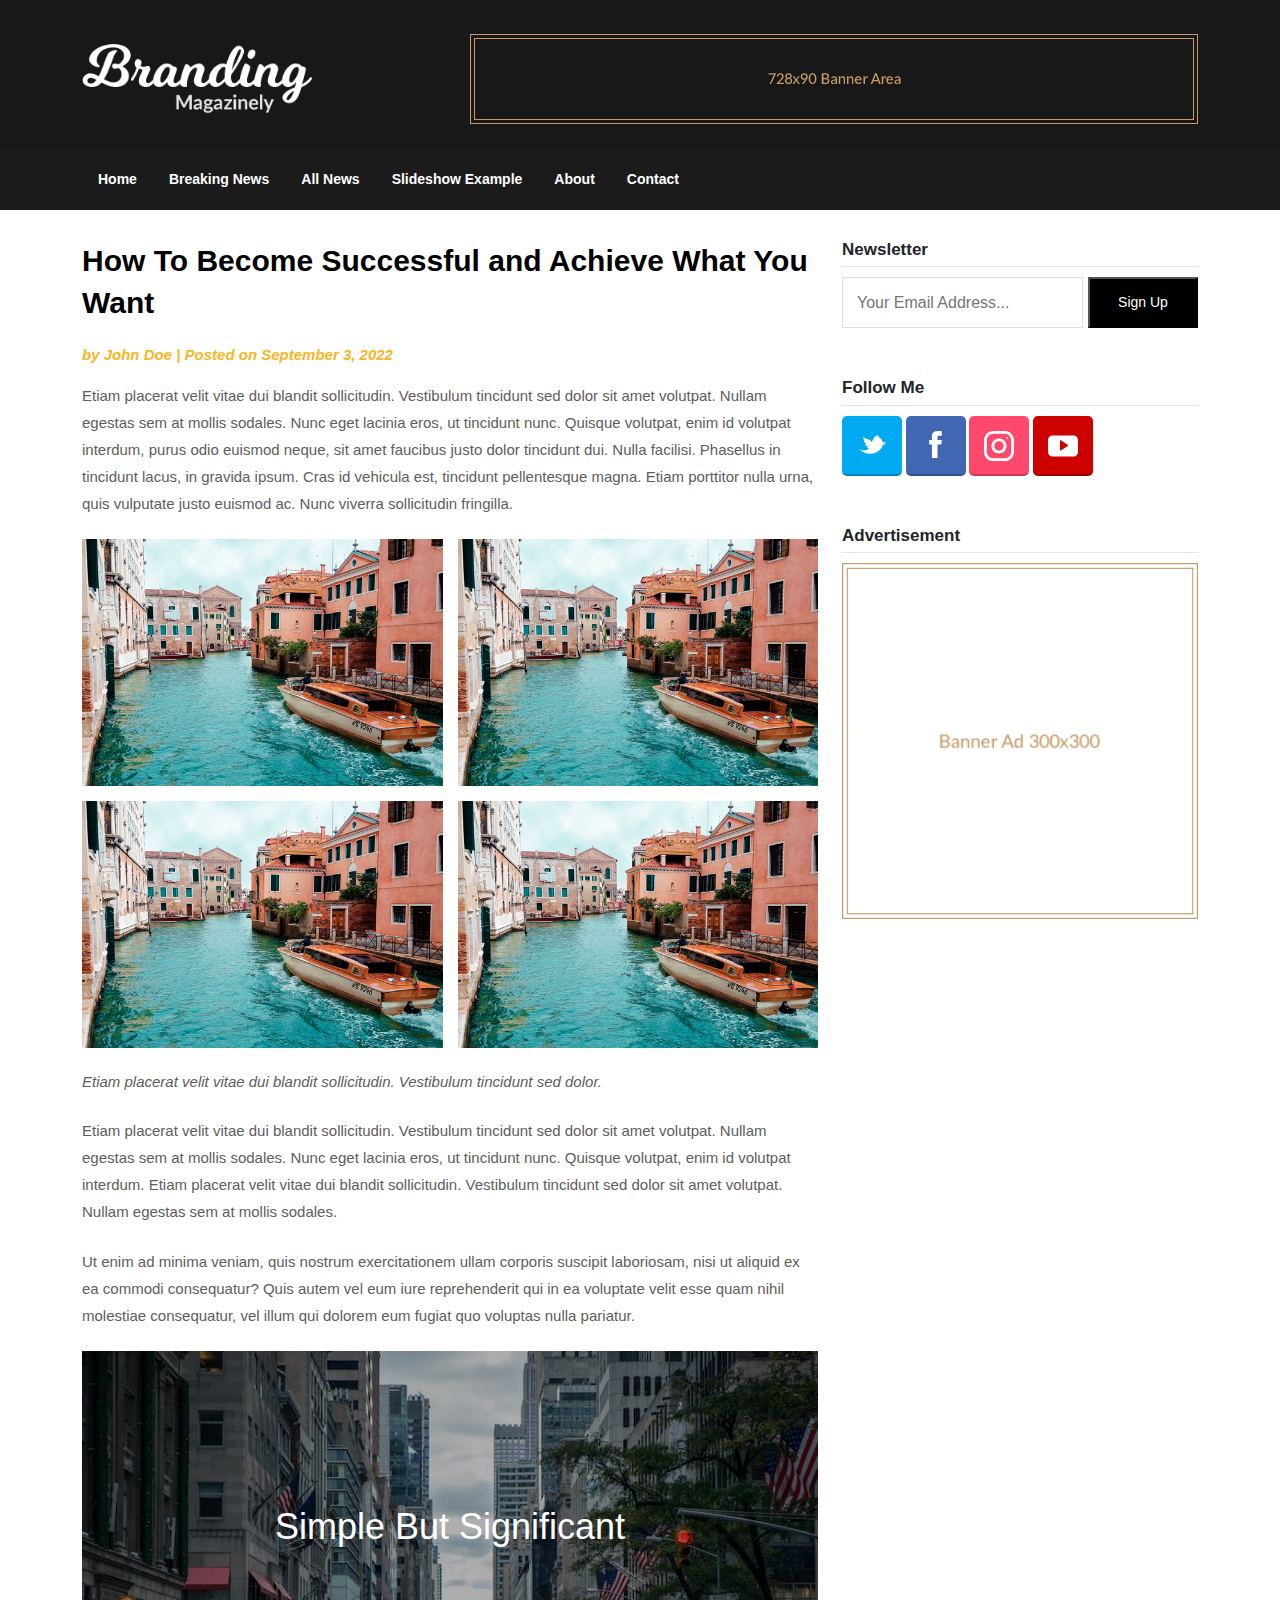
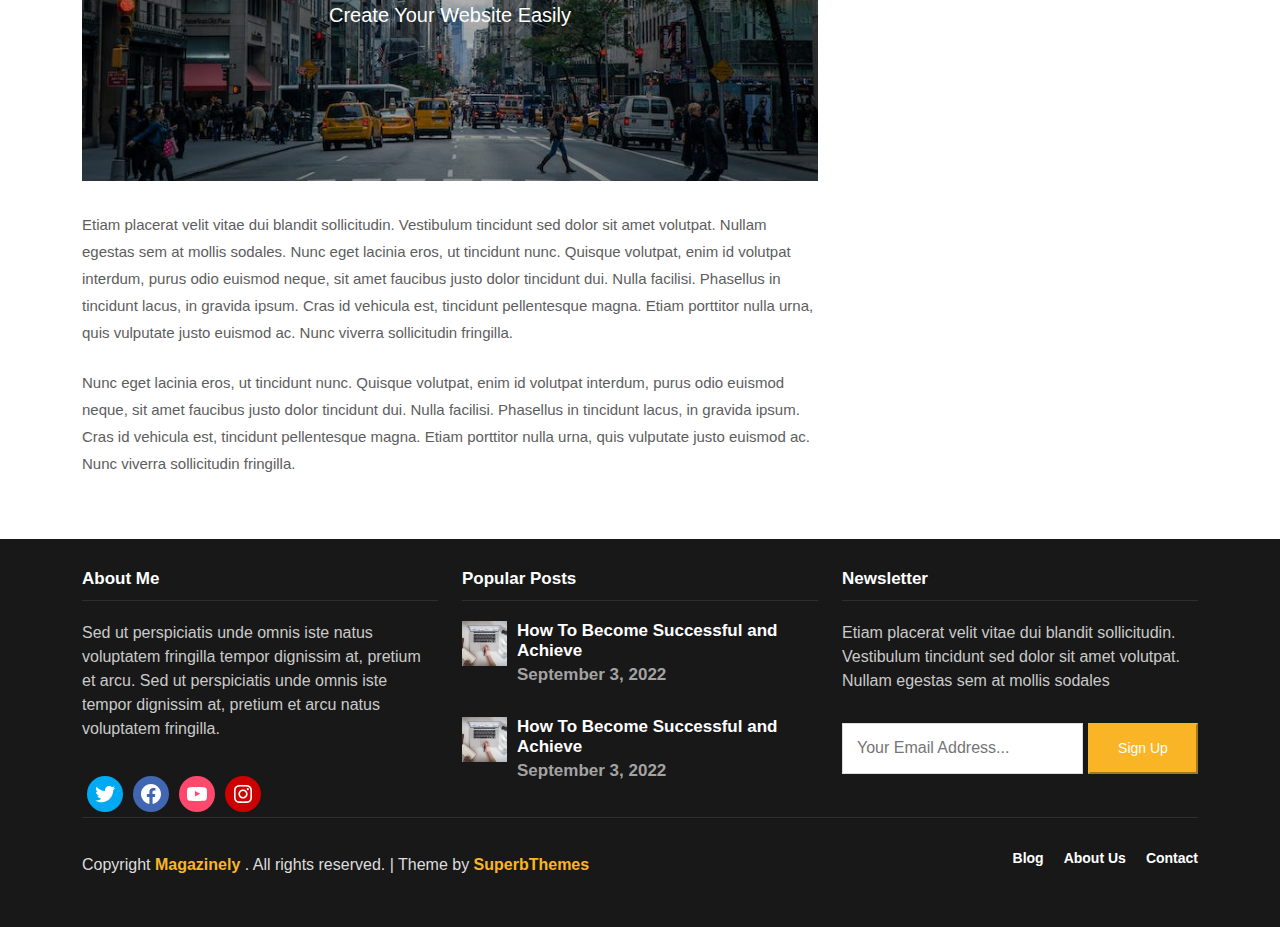
==== blog.html @ 257cc496 "start blog page" ====
<!DOCTYPE html>
<html lang="ru">

<head>
    <meta charset="UTF-8">
    <meta name="viewport" content="width=device-width, initial-scale=1.0">
    <meta name="description" content="">
    <meta name="keywords" content="">
    <!-- OG Tags -->
    <meta property="og:title" content="">
    <meta property="og:description" content="">
    <meta property="og:type" content="article">
    <meta property="og:image" content="">
    <meta property="og:site_name" content="">
    <!-- Styling -->
    <meta name="theme-color" content="">
    <link rel="icon" type="image/png" href="">
    <!-- css -->

    <!-- <link href="https://cdn.jsdelivr.net/npm/bootstrap@5.3.0-alpha2/dist/css/bootstrap.min.css" rel="stylesheet"
        integrity="sha384-aFq/bzH65dt+w6FI2ooMVUpc+21e0SRygnTpmBvdBgSdnuTN7QbdgL+OapgHtvPp" crossorigin="anonymous"> -->
    <link rel="stylesheet" href="style/bootstrap-reboot.min.css">
    <link rel="stylesheet" href="style/bootstrap-grid.min.css">
    <link rel="stylesheet" href="style/bootstrap.min.css">
    <link rel="stylesheet" href="style/style.css">

    <title></title>
</head>

<body>

    <header class="header" id="header" style="background-color: #181818;">
        <div class="container">
            <div class="row">
                <div class="col-lg-4 d-flex align-items-center">
                    <a href="/" class="logo-link">
                        <img src="img/logo.png" alt="" width="287" height="85">
                    </a>
                </div>

                <div class="col-lg-8 text-lg-end text-md-center">
                    <img class="header-banner" src="img/banner.png" alt="">
                </div>
            </div>
        </div>
        <div class="nav-wrapper" style="background-color: #1b1b1b;">
            <div class="container">
                <div class="row">
                    <div class="col-12 d-none d-lg-block">
                        <div class="nav">
                            <div class="ul d-flex">
                                <li>
                                    <a href="#">Home</a>
                                </li>
                                <li>
                                    <a href="#">Breaking News</a>
                                </li>
                                <li>
                                    <a href="#">All News</a>
                                </li>
                                <li>
                                    <a href="#">Slideshow Example</a>
                                </li>
                                <li>
                                    <a href="#">About</a>
                                </li>
                                <li>
                                    <a href="#">Contact</a>
                                </li>
                            </div>
                        </div>
                    </div>
                </div>

                <div class="row">
                    <div class="col-12 text-center d-lg-none">
                        <button class="burger">
                            <span></span>
                            <span></span>
                            <span></span>
                        </button>
                    </div>
                </div>

            </div>
        </div>
    </header>



    <main>
        <!-- content -->
        <div class="content" style="padding: 30px 0 40px 0;">
            <div class="container">
                <div class="row">
                    <div class="col-md-8">
                        <h1 class="page-title">
                            How To Become Successful and Achieve What You Want
                        </h1>
                        <div class="blog-meta">
                            by John Doe | Posted on September 3, 2022
                        </div>
                        <p class="blog-text">
                            Etiam placerat velit vitae dui blandit sollicitudin. Vestibulum tincidunt sed dolor sit amet volutpat. Nullam egestas sem at mollis sodales. Nunc eget lacinia eros, ut tincidunt nunc. Quisque volutpat, enim id volutpat interdum, purus odio euismod neque, sit amet faucibus justo dolor tincidunt dui. Nulla facilisi. Phasellus in tincidunt lacus, in gravida ipsum. Cras id vehicula est, tincidunt pellentesque magna. Etiam porttitor nulla urna, quis vulputate justo euismod ac. Nunc viverra sollicitudin fringilla.
                        </p>
                        <div class="blog-inner">
                            <img src="img/blog.png" alt="">
                            <img src="img/blog.png" alt="">
                            <img src="img/blog.png" alt="">
                            <img src="img/blog.png" alt="">
                        </div>
                        <p class="blog-text italic">
                            Etiam placerat velit vitae dui blandit sollicitudin. Vestibulum tincidunt sed dolor.
                        </p>
                        <p class="blog-text">
                            Etiam placerat velit vitae dui blandit sollicitudin. Vestibulum tincidunt sed dolor sit amet volutpat. Nullam egestas sem at mollis sodales. Nunc eget lacinia eros, ut tincidunt nunc. Quisque volutpat, enim id volutpat interdum. Etiam placerat velit vitae dui blandit sollicitudin. Vestibulum tincidunt sed dolor sit amet volutpat. Nullam egestas sem at mollis sodales.
                        </p>
                        <p class="blog-text">
                            Ut enim ad minima veniam, quis nostrum exercitationem ullam corporis suscipit laboriosam, nisi ut aliquid ex ea commodi consequatur? Quis autem vel eum iure reprehenderit qui in ea voluptate velit esse quam nihil molestiae consequatur, vel illum qui dolorem eum fugiat quo voluptas nulla pariatur.
                        </p>
                        <div class="blog-item" style="background: url(img/blog1.jpg)no-repeat center / cover;">
                            <h2 class="blog-item__title">Simple But Significant</h2>
                            <p class="blog-item__desc">
                                Create Your Website Easily
                            </p>
                        </div>
                        <p class="blog-text">
                            Etiam placerat velit vitae dui blandit sollicitudin. Vestibulum tincidunt sed dolor sit amet volutpat. Nullam egestas sem at mollis sodales. Nunc eget lacinia eros, ut tincidunt nunc. Quisque volutpat, enim id volutpat interdum, purus odio euismod neque, sit amet faucibus justo dolor tincidunt dui. Nulla facilisi. Phasellus in tincidunt lacus, in gravida ipsum. Cras id vehicula est, tincidunt pellentesque magna. Etiam porttitor nulla urna, quis vulputate justo euismod ac. Nunc viverra sollicitudin fringilla.
                        </p>
                        <p class="blog-text">
                            Nunc eget lacinia eros, ut tincidunt nunc. Quisque volutpat, enim id volutpat interdum, purus odio euismod neque, sit amet faucibus justo dolor tincidunt dui. Nulla facilisi. Phasellus in tincidunt lacus, in gravida ipsum. Cras id vehicula est, tincidunt pellentesque magna. Etiam porttitor nulla urna, quis vulputate justo euismod ac. Nunc viverra sollicitudin fringilla.
                        </p>
                    </div>
                    <div class="col-md-4">
                        <div class="content-right">
                            <div class="sign">
                                <h3 class="sign-title">
                                    Newsletter
                                </h3>
                                <div class="newsletter-example">
                                    <input placeholder="Your Email Address..." type="email">
                                    <button>Sign Up</button>
                                </div>
                            </div>


                            <div class="social">
                                <h3 class="sign-title">
                                    Follow Me
                                </h3>
                                <ul class="social-list">
                                    <li class="social-item">
                                        <a class="social-icon icon twitter" href="#">
                                            <svg fill="white" width="27" height="27"
                                                enable-background="new 0 0 430.117 430.117" version="1.1"
                                                viewBox="0 0 430.117 430.117" xml:space="preserve"
                                                xmlns="http://www.w3.org/2000/svg">
                                                <path
                                                    d="m381.38 198.64c24.157-1.993 40.543-12.975 46.849-27.876-8.714 5.353-35.764 11.189-50.703 5.631-0.732-3.51-1.55-6.844-2.353-9.854-11.383-41.798-50.357-75.472-91.194-71.404 3.304-1.334 6.655-2.576 9.996-3.691 4.495-1.61 30.868-5.901 26.715-15.21-3.5-8.188-35.722 6.188-41.789 8.067 8.009-3.012 21.254-8.193 22.673-17.396-12.27 1.683-24.315 7.484-33.622 15.919 3.36-3.617 5.909-8.025 6.45-12.769-32.726 20.907-51.843 63.057-67.314 103.94-12.148-11.773-22.915-21.044-32.574-26.192-27.097-14.531-59.496-29.692-110.36-48.572-1.561 16.827 8.322 39.201 36.8 54.08-6.17-0.826-17.453 1.017-26.477 3.178 3.675 19.277 15.677 35.159 48.169 42.839-14.849 0.98-22.523 4.359-29.478 11.642 6.763 13.407 23.266 29.186 52.953 25.947-33.006 14.226-13.458 40.571 13.399 36.642-45.816 47.323-118.05 43.845-159.53 4.264 108.3 147.57 343.72 87.274 378.8-54.866 26.285 0.224 41.737-9.105 51.318-19.39-15.144 2.57-37.094-0.086-48.733-4.933z">
                                                </path>
                                            </svg>
                                        </a>
                                    </li>
                                    <li class="social-item">
                                        <a class="social-icon icon facebook" href="#">
                                            <svg fill="white" width="27" height="27"
                                                enable-background="new 0 0 430.113 430.114" version="1.1"
                                                viewBox="0 0 430.113 430.114" xml:space="preserve"
                                                xmlns="http://www.w3.org/2000/svg">
                                                <path
                                                    d="m158.08 83.3v59.218h-43.385v72.412h43.385v215.18h89.122v-215.18h59.805s5.601-34.721 8.316-72.685h-67.784s0-42.127 0-49.511c0-7.4 9.717-17.354 19.321-17.354h48.557v-75.385h-66.021c-93.519-5e-3 -91.316 72.479-91.316 83.299z">
                                                </path>
                                            </svg>
                                        </a>
                                    </li>
                                    <li class="social-item">
                                        <a class="social-icon icon insta" href="#">
                                            <svg fill="white" enable-background="new 0 0 512 512" version="1.1"
                                                viewBox="0 0 512 512" xml:space="preserve"
                                                xmlns="http://www.w3.org/2000/svg">
                                                <path
                                                    d="M352,0H160C71.648,0,0,71.648,0,160v192c0,88.352,71.648,160,160,160h192c88.352,0,160-71.648,160-160V160    C512,71.648,440.352,0,352,0z M464,352c0,61.76-50.24,112-112,112H160c-61.76,0-112-50.24-112-112V160C48,98.24,98.24,48,160,48    h192c61.76,0,112,50.24,112,112V352z">
                                                </path>
                                                <path
                                                    d="m256 128c-70.688 0-128 57.312-128 128s57.312 128 128 128 128-57.312 128-128-57.312-128-128-128zm0 208c-44.096 0-80-35.904-80-80 0-44.128 35.904-80 80-80s80 35.872 80 80c0 44.096-35.904 80-80 80z">
                                                </path>
                                                <circle cx="393.6" cy="118.4" r="17.056"></circle>
                                            </svg>
                                        </a>
                                    </li>
                                    <li class="social-item">
                                        <a class="social-icon icon youtube" href="#">
                                            <svg fill="white" enable-background="new 0 0 90 90" version="1.1"
                                                viewBox="0 0 90 90" xml:space="preserve"
                                                xmlns="http://www.w3.org/2000/svg">
                                                <path
                                                    d="M90,26.958C90,19.525,83.979,13.5,76.55,13.5h-63.1C6.021,13.5,0,19.525,0,26.958v36.084   C0,70.475,6.021,76.5,13.45,76.5h63.1C83.979,76.5,90,70.475,90,63.042V26.958z M36,60.225V26.33l25.702,16.947L36,60.225z">
                                                </path>
                                            </svg>
                                        </a>
                                    </li>
                                </ul>
                            </div>

                            <div class="content-banner">
                                <h3 class="sign-title">
                                    Advertisement
                                </h3>
                                <div class="newsletter-example">
                                    <img src="img/banner 300.png" alt="">
                                </div>
                            </div>


                        </div>
                    </div>
                </div>
            </div>
        </div>

        <!-- stop content -->
    </main>





    <!-- footer -->

    <footer class="footer">
        <div class="container">
            <div class="row">
                <div class="col-md-4">
                    <div class="footer-column">
                        <h3 class="footer-title">
                            About Me
                        </h3>
                        <div class="footer-text">
                            Sed ut perspiciatis unde omnis iste natus voluptatem fringilla tempor dignissim at, pretium
                            et arcu. Sed ut perspiciatis unde omnis iste tempor dignissim at, pretium et arcu natus
                            voluptatem fringilla.
                        </div>
                        <div class="footer-social">
                            <a href="#" class="footer-social__item icon twitter">
                                <svg fill="#fff" width="24" height="24" viewBox="0 0 24 24" version="1.1"
                                    xmlns="http://www.w3.org/2000/svg" aria-hidden="true" focusable="false">
                                    <path
                                        d="M22.23,5.924c-0.736,0.326-1.527,0.547-2.357,0.646c0.847-0.508,1.498-1.312,1.804-2.27 c-0.793,0.47-1.671,0.812-2.606,0.996C18.324,4.498,17.257,4,16.077,4c-2.266,0-4.103,1.837-4.103,4.103 c0,0.322,0.036,0.635,0.106,0.935C8.67,8.867,5.647,7.234,3.623,4.751C3.27,5.357,3.067,6.062,3.067,6.814 c0,1.424,0.724,2.679,1.825,3.415c-0.673-0.021-1.305-0.206-1.859-0.513c0,0.017,0,0.034,0,0.052c0,1.988,1.414,3.647,3.292,4.023 c-0.344,0.094-0.707,0.144-1.081,0.144c-0.264,0-0.521-0.026-0.772-0.074c0.522,1.63,2.038,2.816,3.833,2.85 c-1.404,1.1-3.174,1.756-5.096,1.756c-0.331,0-0.658-0.019-0.979-0.057c1.816,1.164,3.973,1.843,6.29,1.843 c7.547,0,11.675-6.252,11.675-11.675c0-0.178-0.004-0.355-0.012-0.531C20.985,7.47,21.68,6.747,22.23,5.924z">
                                    </path>
                                </svg>
                            </a>
                            <a href="#" class="footer-social__item icon facebook">
                                <svg fill="#fff" width="24" height="24" viewBox="0 0 24 24" version="1.1"
                                    xmlns="http://www.w3.org/2000/svg" aria-hidden="true" focusable="false">
                                    <path
                                        d="M12 2C6.5 2 2 6.5 2 12c0 5 3.7 9.1 8.4 9.9v-7H7.9V12h2.5V9.8c0-2.5 1.5-3.9 3.8-3.9 1.1 0 2.2.2 2.2.2v2.5h-1.3c-1.2 0-1.6.8-1.6 1.6V12h2.8l-.4 2.9h-2.3v7C18.3 21.1 22 17 22 12c0-5.5-4.5-10-10-10z">
                                    </path>
                                </svg>
                            </a>
                            <a href="#" class="footer-social__item icon insta">
                                <svg fill="#fff" width="24" height="24" viewBox="0 0 24 24" version="1.1"
                                    xmlns="http://www.w3.org/2000/svg" aria-hidden="true" focusable="false">
                                    <path
                                        d="M21.8,8.001c0,0-0.195-1.378-0.795-1.985c-0.76-0.797-1.613-0.801-2.004-0.847c-2.799-0.202-6.997-0.202-6.997-0.202 h-0.009c0,0-4.198,0-6.997,0.202C4.608,5.216,3.756,5.22,2.995,6.016C2.395,6.623,2.2,8.001,2.2,8.001S2,9.62,2,11.238v1.517 c0,1.618,0.2,3.237,0.2,3.237s0.195,1.378,0.795,1.985c0.761,0.797,1.76,0.771,2.205,0.855c1.6,0.153,6.8,0.201,6.8,0.201 s4.203-0.006,7.001-0.209c0.391-0.047,1.243-0.051,2.004-0.847c0.6-0.607,0.795-1.985,0.795-1.985s0.2-1.618,0.2-3.237v-1.517 C22,9.62,21.8,8.001,21.8,8.001z M9.935,14.594l-0.001-5.62l5.404,2.82L9.935,14.594z">
                                    </path>
                                </svg>
                            </a>
                            <a href="#" class="footer-social__item icon youtube">
                                <svg fill="#fff" width="24" height="24" viewBox="0 0 24 24" version="1.1"
                                    xmlns="http://www.w3.org/2000/svg" aria-hidden="true" focusable="false">
                                    <path
                                        d="M12,4.622c2.403,0,2.688,0.009,3.637,0.052c0.877,0.04,1.354,0.187,1.671,0.31c0.42,0.163,0.72,0.358,1.035,0.673 c0.315,0.315,0.51,0.615,0.673,1.035c0.123,0.317,0.27,0.794,0.31,1.671c0.043,0.949,0.052,1.234,0.052,3.637 s-0.009,2.688-0.052,3.637c-0.04,0.877-0.187,1.354-0.31,1.671c-0.163,0.42-0.358,0.72-0.673,1.035 c-0.315,0.315-0.615,0.51-1.035,0.673c-0.317,0.123-0.794,0.27-1.671,0.31c-0.949,0.043-1.233,0.052-3.637,0.052 s-2.688-0.009-3.637-0.052c-0.877-0.04-1.354-0.187-1.671-0.31c-0.42-0.163-0.72-0.358-1.035-0.673 c-0.315-0.315-0.51-0.615-0.673-1.035c-0.123-0.317-0.27-0.794-0.31-1.671C4.631,14.688,4.622,14.403,4.622,12 s0.009-2.688,0.052-3.637c0.04-0.877,0.187-1.354,0.31-1.671c0.163-0.42,0.358-0.72,0.673-1.035 c0.315-0.315,0.615-0.51,1.035-0.673c0.317-0.123,0.794-0.27,1.671-0.31C9.312,4.631,9.597,4.622,12,4.622 M12,3 C9.556,3,9.249,3.01,8.289,3.054C7.331,3.098,6.677,3.25,6.105,3.472C5.513,3.702,5.011,4.01,4.511,4.511 c-0.5,0.5-0.808,1.002-1.038,1.594C3.25,6.677,3.098,7.331,3.054,8.289C3.01,9.249,3,9.556,3,12c0,2.444,0.01,2.751,0.054,3.711 c0.044,0.958,0.196,1.612,0.418,2.185c0.23,0.592,0.538,1.094,1.038,1.594c0.5,0.5,1.002,0.808,1.594,1.038 c0.572,0.222,1.227,0.375,2.185,0.418C9.249,20.99,9.556,21,12,21s2.751-0.01,3.711-0.054c0.958-0.044,1.612-0.196,2.185-0.418 c0.592-0.23,1.094-0.538,1.594-1.038c0.5-0.5,0.808-1.002,1.038-1.594c0.222-0.572,0.375-1.227,0.418-2.185 C20.99,14.751,21,14.444,21,12s-0.01-2.751-0.054-3.711c-0.044-0.958-0.196-1.612-0.418-2.185c-0.23-0.592-0.538-1.094-1.038-1.594 c-0.5-0.5-1.002-0.808-1.594-1.038c-0.572-0.222-1.227-0.375-2.185-0.418C14.751,3.01,14.444,3,12,3L12,3z M12,7.378 c-2.552,0-4.622,2.069-4.622,4.622S9.448,16.622,12,16.622s4.622-2.069,4.622-4.622S14.552,7.378,12,7.378z M12,15 c-1.657,0-3-1.343-3-3s1.343-3,3-3s3,1.343,3,3S13.657,15,12,15z M16.804,6.116c-0.596,0-1.08,0.484-1.08,1.08 s0.484,1.08,1.08,1.08c0.596,0,1.08-0.484,1.08-1.08S17.401,6.116,16.804,6.116z">
                                    </path>
                                </svg>
                            </a>
                        </div>
                    </div>
                </div>
                <div class="col-md-4">
                    <div class="footer-column">
                        <div class="footer-column">
                            <h3 class="footer-title">
                                Popular Posts
                            </h3>
                            <ul class="footer-posts">
                                <li class="pbpost">
                                    <a class="pbpost__img" href="#">
                                        <img src="img/featured-image-3-4-150x150.png" alt="">
                                    </a>
                                    <div class="pbpost-info">
                                        <a href="#">
                                            <h4 class="pbpost__title">
                                                How To Become Successful and Achieve
                                            </h4>
                                        </a>
                                        <div class="pbpost__meta">
                                            September 3, 2022
                                        </div>
                                    </div>
                                </li>
                                <li class="pbpost">
                                    <a class="pbpost__img" href="#">
                                        <img src="img/featured-image-3-4-150x150.png" alt="">
                                    </a>
                                    <div class="pbpost-info">
                                        <a href="#">
                                            <h4 class="pbpost__title">
                                                How To Become Successful and Achieve
                                            </h4>
                                        </a>
                                        <div class="pbpost__meta">
                                            September 3, 2022
                                        </div>
                                    </div>
                                </li>
                            </ul>
                        </div>
                    </div>
                </div>
                <div class="col-md-4">
                    <div class="footer-column">
                        <div class="footer-column">
                            <div class="footer-column">
                                <h3 class="footer-title">
                                    Newsletter
                                </h3>
                                <div class="footer-text">
                                    Etiam placerat velit vitae dui blandit sollicitudin. Vestibulum tincidunt sed dolor
                                    sit amet volutpat. Nullam egestas sem at mollis sodales
                                </div>
                                <div class="newsletter-example">
                                    <input placeholder="Your Email Address..." type="email">
                                    <button>Sign Up</button>
                                </div>
                            </div>
                        </div>
                    </div>
                </div>
            </div>
            <div class="row">
                <div class="col-12">
                    <div class="footer-bottom">
                        <div class="footer-copyrght">
                            Copyright <a class="footer-bottom-link" href="#">Magazinely</a> . All rights reserved. |
                            Theme by <a class="footer-bottom-link" href="#">SuperbThemes</a>
                        </div>
                        <ul class="footer-menu">
                            <li>
                                <a href="#">
                                    Blog
                                </a>
                            </li>
                            <li>
                                <a href="#">
                                    About Us
                                </a>
                            </li>
                            <li>
                                <a href="#">
                                    Contact
                                </a>
                            </li>
                        </ul>
                    </div>
                </div>
            </div>
        </div>
    </footer>

    <!-- stop footer -->


    <!-- <script src="https://cdn.jsdelivr.net/npm/bootstrap@5.3.0-alpha2/dist/js/bootstrap.bundle.min.js"
        integrity="sha384-qKXV1j0HvMUeCBQ+QVp7JcfGl760yU08IQ+GpUo5hlbpg51QRiuqHAJz8+BrxE/N"
        crossorigin="anonymous"></script> -->

</body>

</html>
---- style/style.css ----
html {
    box-sizing: border-box;
    height: 100%;
}

*,
*::after,
*::before {
    box-sizing: inherit;
}

/* .row {
    width: 100%;
}

.row > div {
    padding: 0;
} */

body {
    font-family: 'Open Sans',helvetica,'helvetica neue',arial,sans-serif;
    margin: 0;
    padding: 0;
    height: 100%;
    /* background: #eee; */
}

p {
    margin: 0;
}

ul, li {
    list-style: none;
    margin: 0;
    padding: 0;
}

a {
    text-decoration: none;
    color: inherit;
}

h1, h2, h3, h4, h5, h6 {
    margin: 0;
}

h2 {}

input,
textarea {
    font-family: inherit;
}

.container {
    /* max-width: 1200px;
    padding: 0 40px;
    margin: 0 auto; */
}

@media (max-width: 564px) {
    .container {
        padding: 0 10px;
    } 
}


.header {
    padding: 10px 0 0 0;
}

.nav {}

.nav li a {
    display: block;
    text-decoration: none;
    font-size: 14px;
    line-height: 38px;
    font-weight: 600;
    color: #fff;
    display: block;
    padding: 12px 16px;
}

.burger {
    padding: 12px 0 13px;
}

.burger {
    width: 33px;
    height: 30px;
    padding: 0;
    border: 0;
    background: rgba(0,0,0,0);
    margin: 3px auto;
    display: flex;
    flex-direction: column;
    justify-content: center;
    gap: 3px;
}

.burger span {
    width: 100%;
    height: 7px;
    background-color: #fff;
    border-radius: 3px;
    box-shadow: 0 0 7px 3px rgba(255, 255, 255, .07);
}

.logo-link {
    display: inline-block;
    max-width: 230px;
    padding: 14px 0 15px;
}

.header-banner {
    max-width: 728px;
    margin: 1.5em 0 1.5em 0;
}

img {
    width: 100%;
    object-fit: contain;
}

/* offer block ================================ */

.offer {
    padding: 30px 0;
}

.offer-box__meta {
    background-color: rgba(0,0,0,.7);
    padding: 3px 10px;
    margin-bottom: 5px;
    font-size: 10px;
    text-transform: uppercase;
    color: #fff;
    display: inline-block;
}

.offer-box__title {
    color: #fff;
    margin: 0;
    font-size: 30px;
}

.offer-box.left-block {
    height: 470px;
    /* height: 100%; */
    /* margin-right: 4%; */
}

.offer-right{
    display: grid;
    grid-template-columns: 1fr 1fr;
    grid-template-rows: auto;
    gap: 2%;
}

.offer-right .offer-box:first-child {
    grid-column: span 2;
}

.offer-right .offer-box:nth-child(2) .offer-box__title,
.offer-right .offer-box:nth-child(3) .offer-box__title {
    font-size: 16px;
}

.offer-right .offer-box {
    height: 250px;
}

/* .offer-right__bottom {
    margin-top: 2%;
} */

.offer-right .offer-box.offer_small-box {
    height: 210px;
}

.offer-right .offer-right__bottom  .offer-box:nth-child(1) {
    margin-right: 2%;
}

.offer-box {
    align-items: flex-end;
    display: flex;

}

/* .offer-right__bottom .offer-box__title {
    font-size: 16px;
} */

/* end offer block ================================ */


/* content =========================================== */

.content {
    padding: 0 0 40px 0;
}

.page-title  {
    color: #000;
    margin-bottom: 10px;
    font-size: 30px;
    font-style: normal;
    line-height: 140%;
    font-weight: 700;
    font-family: 'Open Sans','Open Sans',helvetica,'helvetica neue',arial,sans-serif;
    margin-bottom: 20px;
}

.content-left {
    display: flex;
    flex-wrap: wrap;
    justify-content: space-between;
}

.content-box {
    flex: 0 0 48%;
    max-width: 48%;
    width: 100%;
    background: #fff;
    overflow: hidden;
    position: relative;
    margin: 0 0 1.5em;
}

.content-box__info {
    padding: 20px 25px 25px 25px;
    position: relative;
}

.content-box__meta {
    color: #fab526;
    font-size: 14px;
    font-family: 'Open Sans',helvetica,'helvetica neue',arial,sans-serif;
    font-style: normal;
    font-weight: 600;
    margin-bottom: 10px;
}

.content-box__title {
    font-size: 19px;
    line-height: 150%;
    color: #000;
    font-weight: 900;
}

.sign {
    margin-bottom: 50px;
}
.sign-title {
    font-weight: 900;
    font-size: 17px;
    border-bottom: 1px solid #e4e4e4;
    padding-bottom: 6px;
    margin-bottom: 10px;
    margin-top: 0;
    font-family: 'Open Sans', helvetica, 'helvetica neue', arial, sans-serif;
}

.newsletter-example {
    display: flex;
    width: 100%;
}

.newsletter-example input[type="email"] {
    background: #fff;
    border: 1px solid #ddd;
    margin: 0px;
    padding: 12px 14px 12px 14px;
    width: calc(100% - 115px);
}

.newsletter-example button {
    border-radius: 0px;
    background: #000;
    text-align: center !important;
    display: inline-block;
    font-size: 14px;
    margin-top: 0;
    margin-bottom: 0;
    margin-left: 5px;
    padding: 13px 10px;
    width: 110px;
    color: #fff;
}

.popular-posts {
margin-bottom: 50px;
}

.pbpost {
    display: flex;
    margin-bottom: 30px;
    
}

.pbpost__img {
width: 45px;
height: 45px;
flex-shrink: 0;
}

.pbpost-info {
    padding-left: 10px;
}

.pbpost__title {
    font-weight: 900;
    font-size: 17px;
    margin-top: 0;
    font-family: 'Open Sans', helvetica, 'helvetica neue', arial, sans-serif;
    color: #404040;
}

.pbpost__meta {
    line-height: 150%;
    font-size: 14px;
    color: #404040; 
}

.social {
    margin-bottom: 50px;
}

.social-list {
    display: flex;
}

.social-item {
    margin-right: 1%;
}


.social-icon {
    width: 60px ;
    height: 60px ;
    padding: 15px ;
    text-align: center ;
    display: block;
    border-bottom: 2px solid rgba(0, 0, 0, 0.22) ;
    border-radius: 5px ;
    text-shadow: 0px 0px 0px #fff ;
    box-shadow: 0px 0px 0px #fff ;
}

.icon.twitter {
    background: #00aaf3;
}

.icon.facebook {
    background: #4267b2;
}

.icon.insta {
    background: #ff496c;
}

.icon.youtube {
    background: #cc0100;
}


/* pagination */

.content-pagination {
    display: flex;
    justify-content: center;
}

.content-pagination__item {
    display: inline-block;
    background: #fff;
    color: #fab527;
    padding: 10px 17px;
    margin: 10px 4px;
}

.content-pagination__item.current {
    opacity: .7;
}


/* footer */

.footer {
    background: #181818;
    padding: 30px 0;
}

.footer-title {
    font-family: 'Open Sans', helvetica, 'helvetica neue', arial, sans-serif;
    color: #fff;
    border-bottom: 1px solid rgba(255, 255, 255, 0.1);
    padding-bottom: 10px;
    margin-bottom: 20px;
    margin-top: 0;
    font-weight: 900;
    font-size: 17px;
}

.footer-text {
    color: #cacaca;
}

.footer-social {
    display: flex;
    padding-top: 30px;
}

.footer-social__item{
    width: 36px;
    height: 36px;
    display: inline-block ;
    margin: 5px ;
    font-size: 24px;
    border-radius: 50%;
    display: flex;
    justify-content: center;
    align-items: center;
}

.footer-posts .pbpost__title {
    color: #fff;
}

.footer-posts .pbpost__meta {
    color: #a3a3a3;
    font-weight: 600;
    font-size: 17px;
}

.footer-column .newsletter-example {
    margin-top: 30px;
}

.footer-column .newsletter-example button {
    background: #fab527;
    border-color: #fab527;  
}

.footer-bottom {
    border-top: 1px solid rgba(255,255,255,.1);
    padding-top: 30px;
    display: flex;
    justify-content: space-between;
    flex-wrap: wrap;
}

.footer-copyrght {
    display: inline-block;
    float: left;
    padding-bottom: 20px;
    padding-top: 5px;
    color: #dedede;
}

.footer-copyrght a{
    color: #fab526;
    font-weight: 600;
}



.footer-menu {
    display: flex;
}

.footer-menu li {
    padding: 0;
    margin: 0;
    color: #fff;
    font-weight: 600;
    margin-left: 20px;
    font-size: 14px;
}

/* contact */

.contact-text {
    margin-bottom: 1.5em;
    line-height: 180%;
    font-size: 15px;
    color: #5d5d5d;
    font-family: 'Open Sans',helvetica,'helvetica neue',arial,sans-serif;
}

.inp {
    background-color: #eaeaea;
    border: 0 solid #fff;
    padding: 10px;
    box-shadow: 0 0 0;
    display: block;
    /* -webkit-box-sizing: border-box; */
    box-sizing: border-box;
    width: 100%;
    height: 2.4375rem;
    margin: 0 0 1rem;
    /* padding: 0.5rem; */
    /* border: 1px solid #cacaca; */
    /* border-radius: 0; */
    /* background-color: #fefefe; */
    /* -webkit-box-shadow: inset 0 1px 2px rgba(10, 10, 10, 0.1); */
    /* box-shadow: inset 0 1px 2px rgba(10, 10, 10, 0.1); */
    font-family: inherit;
    font-size: 1rem;
    font-weight: normal;
    line-height: 1.5;
    /* color: #0a0a0a; */
    /* -webkit-transition: border-color 0.25s ease-in-out, -webkit-box-shadow 0.5s; */
    /* transition: border-color 0.25s ease-in-out, -webkit-box-shadow 0.5s; */
    /* transition: box-shadow 0.5s, border-color 0.25s ease-in-out; */
    transition: box-shadow 0.5s, border-color 0.25s ease-in-out, -webkit-box-shadow 0.5s;
    /* -webkit-appearance: none; */
    -moz-appearance: none;
    appearance: none;
}


/* contact page ====================================== */

.label {
    display: block;
    margin: 0;
    font-size: 0.875rem;
    font-weight: normal;
    line-height: 1.8;
    color: #0a0a0a;
    font-weight: 600;
}

.contact-form .btn {
    width: 100%;
    padding: 14px 30px;
    font-size: 17px;
    color: #fff;
    font-weight: 600;
}

/* blog ================================================= */

.blog-meta {
    font-size: 15px;
    font-style: italic;
    color: #fab526;
    font-weight: 900;
    font-family: 'Open Sans','Open Sans',helvetica,'helvetica neue',arial,sans-serif;
    margin-bottom: 15px;
}

.blog-text {
    margin-bottom: 1.5em;
    line-height: 180%;
    font-size: 15px;
    color: #5d5d5d;
}

.blog-text.italic {
    font-style: italic;
}

.blog-inner {
    display: grid;
    grid-template-columns: 1fr 1fr;
    grid-template-rows: auto;
    gap: 15px;
    margin-bottom: 20px;
}

.blog-item {
    position: relative;
    min-height: 430px;
    display: flex;
    justify-content: center;
    flex-direction: column;
    align-items: center;
    padding: 1em;
    margin-bottom: 30px;
}

.blog-item::after {
    content: '';
    position: absolute;
    left: 0;
    top: 0;
    width: 100%;
    height: 100%;
    background: rgba(0, 0, 0, .3);
}

.blog-item__title {
    position: relative;
    z-index: 1;
    margin-bottom: 1.5em;
    font-size: 36px;
    text-align: center;
    color: #fff;
}

.blog-item__desc {
    position: relative;
    z-index: 1;
    line-height: 130%;
    font-size: 20px;
    color: #fff;
    text-align: center;
}

@media screen and (max-width: 992px) {
    .logo {
        margin-bottom: 40px;
    }

    .logo-link {
        margin: 0 auto;
    }

    .offer-box.left-block {
         height: 470px; 
         margin-right: 0;
    }

    .offer-right {
        margin-top: 1%;
    }

    .offer-right__bottom {
        margin-top: 0%;
    }

    .offer-right .offer-right__bottom  .offer-box:nth-child(1) {
        margin-right: 2%;
    }

    /* .offer-right .row .col-md-6:first-child {
        padding-right:0;
    } */


    .content-box {
        flex: 0 0 100%;
        max-width: 100%;
    }
}

@media screen and (max-width: 768px) {
    .offer-right{
        grid-template-columns: 1fr ;
        gap: 1%;
    }

    .offer-right .offer-box:first-child {
        grid-column: span 1;
    }

    .sign {
        padding-top: 30px;
    }
}
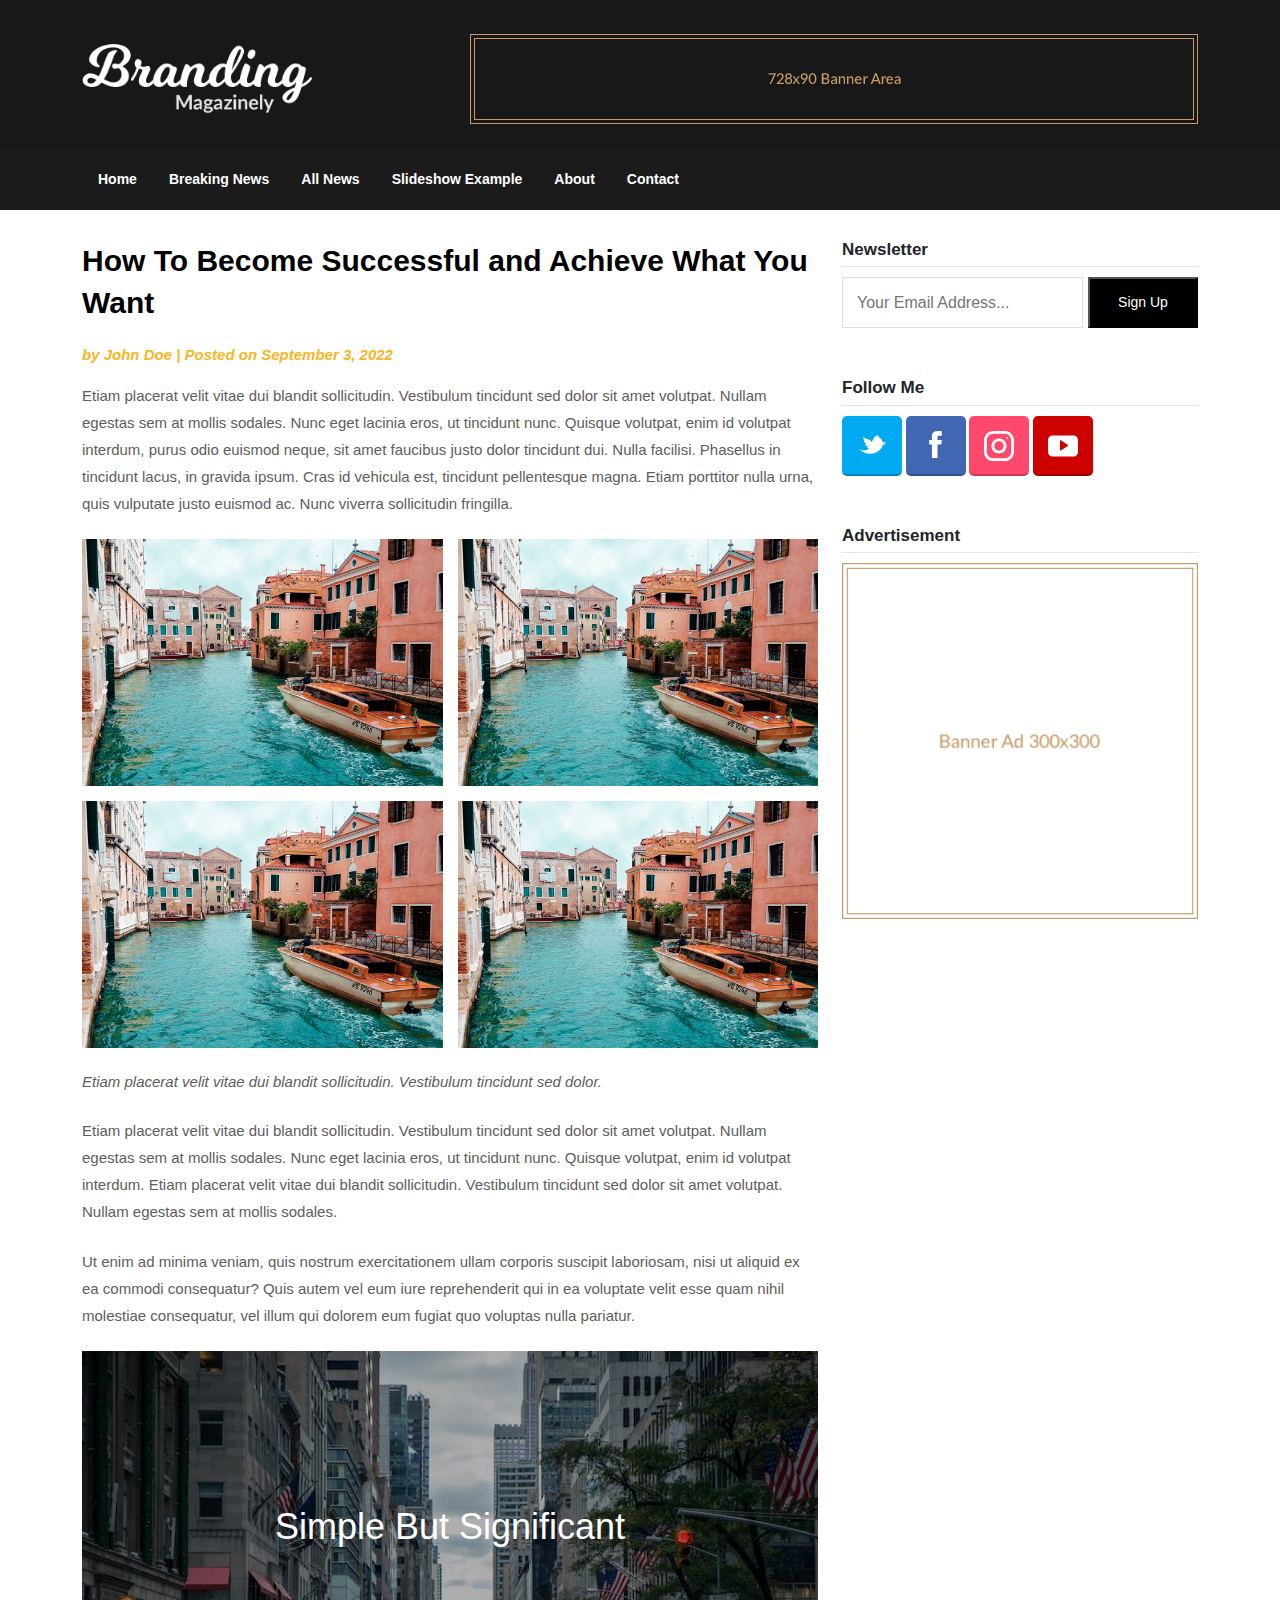
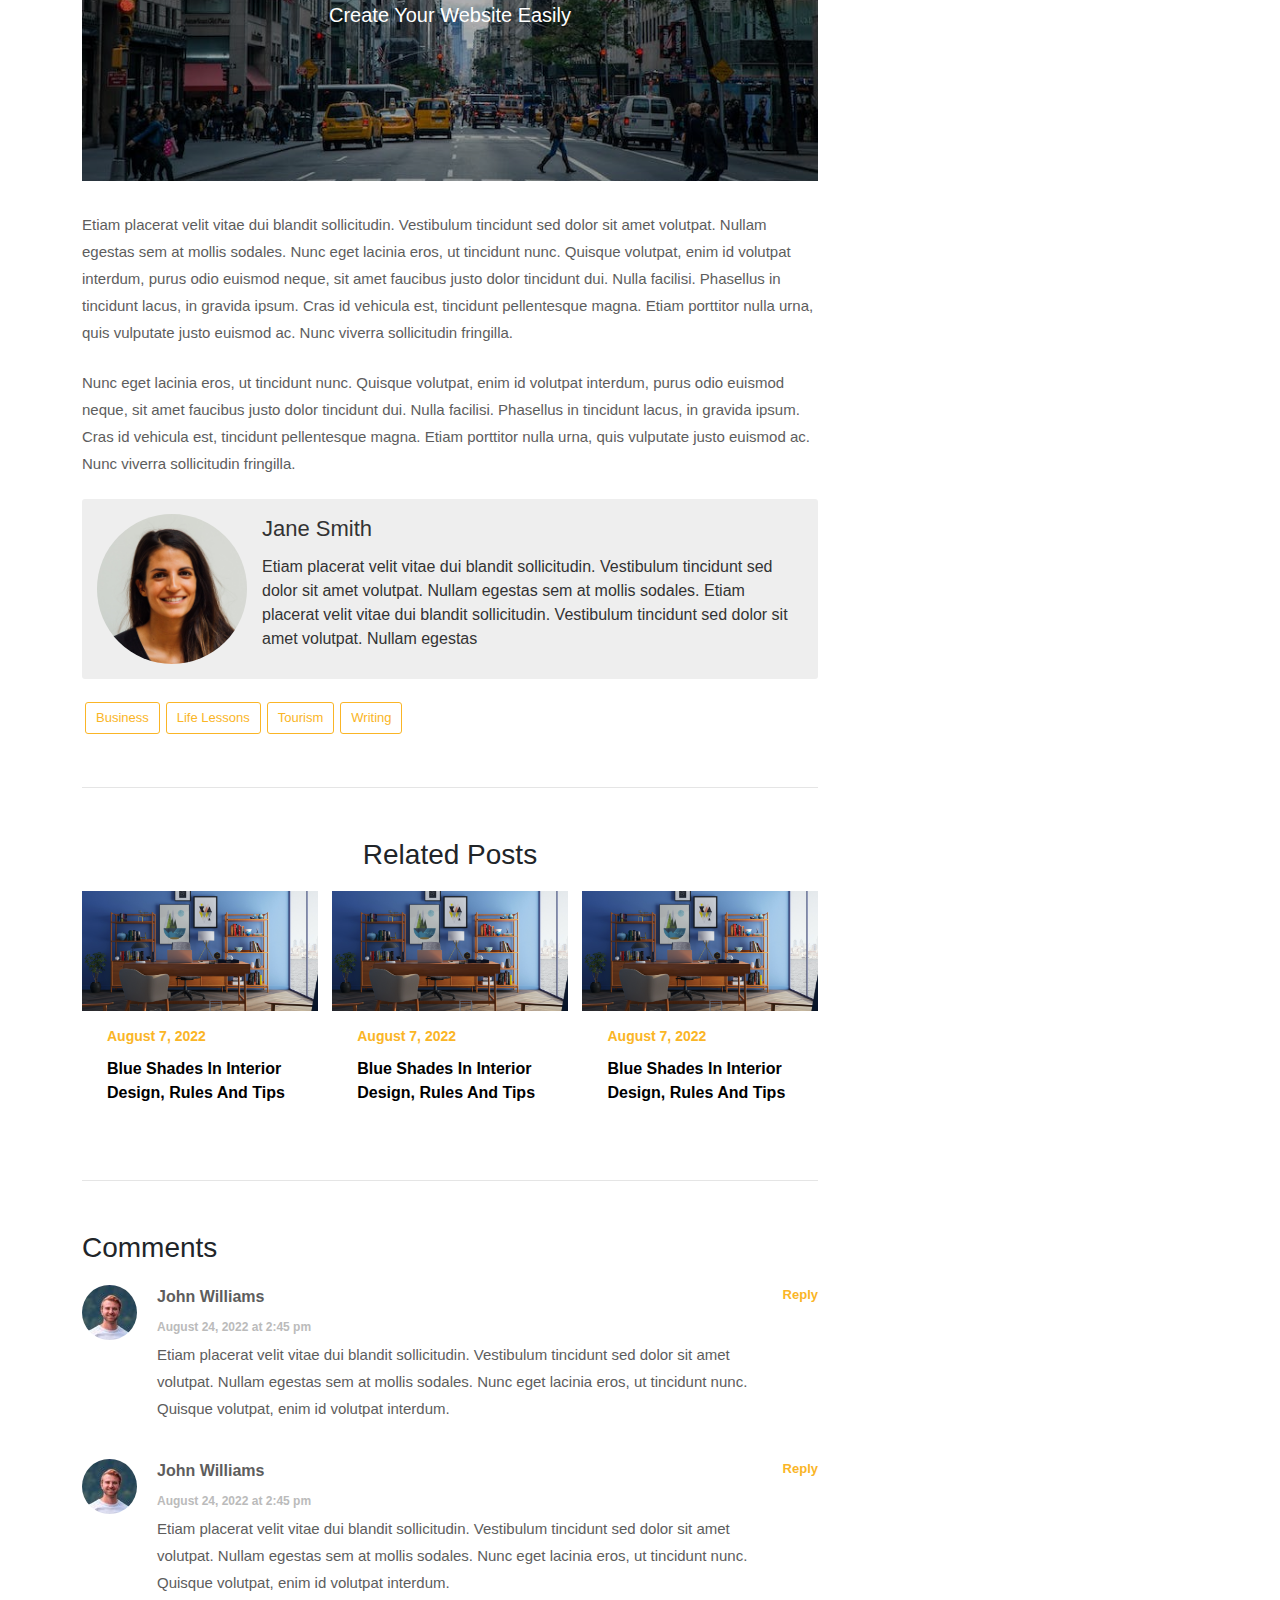
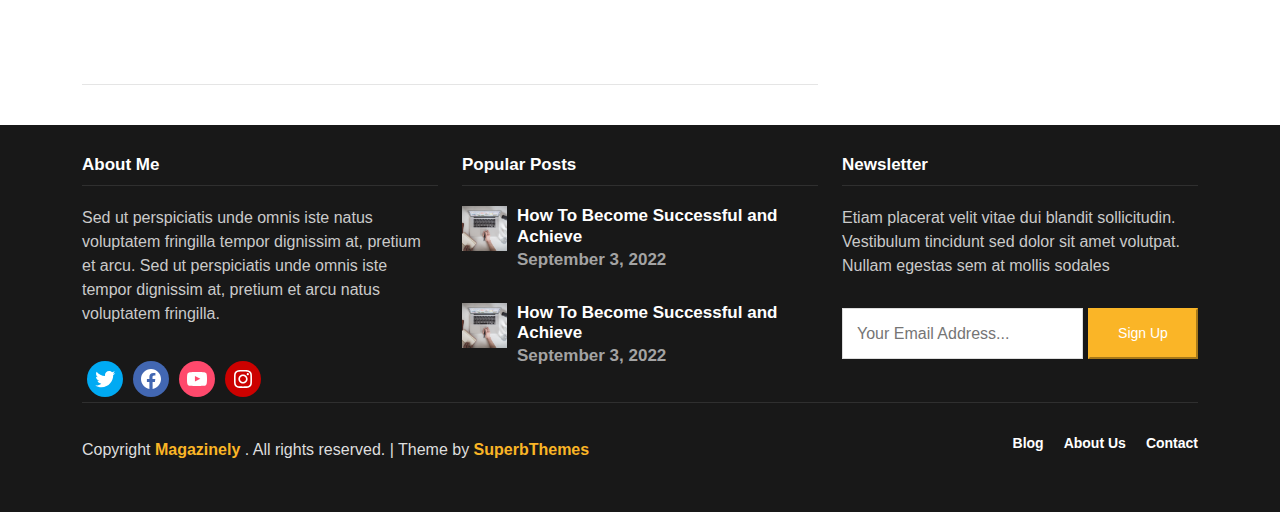
==== commit 9eb2c6c9: "comment in page blog" ====
--- a/blog.html
+++ b/blog.html
@@ -130,6 +130,115 @@
                         <p class="blog-text">
                             Nunc eget lacinia eros, ut tincidunt nunc. Quisque volutpat, enim id volutpat interdum, purus odio euismod neque, sit amet faucibus justo dolor tincidunt dui. Nulla facilisi. Phasellus in tincidunt lacus, in gravida ipsum. Cras id vehicula est, tincidunt pellentesque magna. Etiam porttitor nulla urna, quis vulputate justo euismod ac. Nunc viverra sollicitudin fringilla.
                         </p>
+                        <div class="block-avtor">
+                            <div class="block-avtor__img">
+                                <img src="img/avtor.jpg" alt="">
+                            </div>
+                            <div class="block-avtor__info">
+                                <div class="block-avtor__name">
+                                    Jane Smith
+                                </div>
+                                <div class="block-avtor__text">
+                                    Etiam placerat velit vitae dui blandit sollicitudin. Vestibulum tincidunt sed dolor sit amet volutpat. Nullam egestas sem at mollis sodales. Etiam placerat velit vitae dui blandit sollicitudin. Vestibulum tincidunt sed dolor sit amet volutpat. Nullam egestas
+                                </div>
+                            </div>
+                        </div>
+                        <ul class="blog-tags">
+                            <a class="blog-tag" href="#">Business</a>
+                            <a class="blog-tag" href="#">Life Lessons</a>
+                            <a class="blog-tag" href="#">Tourism</a>
+                            <a class="blog-tag" href="#">Writing</a>
+                        </ul>
+                        <div class="related-post">
+                            <h3 class="related-post__title">
+                                Related Posts
+                            </h3>
+                            <div class="related-post-inner">
+                                <div class="related-item">
+                                    <div class="related-item__img">
+                                        <img src="img/related.png" alt="">
+                                    </div>
+                                    <div class="related-item-info">
+                                        <div class="related-item__meta">
+                                            August 7, 2022
+                                        </div>
+                                        <div class="related-item__desc">
+                                            Blue Shades In Interior Design, Rules And Tips
+                                        </div>
+                                    </div>
+                                    
+                                </div>
+                                <div class="related-item">
+                                    <div class="related-item__img">
+                                        <img src="img/related.png" alt="">
+                                    </div>
+                                    <div class="related-item-info">
+                                        <div class="related-item__meta">
+                                            August 7, 2022
+                                        </div>
+                                        <div class="related-item__desc">
+                                            Blue Shades In Interior Design, Rules And Tips
+                                        </div>
+                                    </div>
+                                </div>
+                                <div class="related-item">
+                                    <div class="related-item__img">
+                                        <img src="img/related.png" alt="">
+                                    </div>
+                                    <div class="related-item-info">
+                                        <div class="related-item__meta">
+                                            August 7, 2022
+                                        </div>
+                                        <div class="related-item__desc">
+                                            Blue Shades In Interior Design, Rules And Tips
+                                        </div>
+                                    </div>
+                                </div>
+                            </div>
+                        </div>
+                        <div class="comments">
+                            <h3 class="comments-title">
+                                Comments
+                            </h3>
+                            <div class="comments-inner">
+                                <div class="comments-item">
+                                    <div class="comments-item__img">
+                                        <img src="img/avtor-min.jpeg" alt="">
+                                    </div>
+                                    <div class="comments-item__info">
+                                        <div class="comments-item__name">
+                                            John Williams
+                                        </div>
+                                        <div class="comments-item__date">
+                                            August 24, 2022 at 2:45 pm
+                                        </div>
+                                        <div class="comments-item__text">
+                                            
+                                            Etiam placerat velit vitae dui blandit sollicitudin. Vestibulum tincidunt sed dolor sit amet volutpat. Nullam egestas sem at mollis sodales. Nunc eget lacinia eros, ut tincidunt nunc. Quisque volutpat, enim id volutpat interdum.
+                                        </div>
+                                    </div>
+                                    <a href="#" class="comments-item__link">Reply</a>
+                                </div>
+                                <div class="comments-item">
+                                    <div class="comments-item__img">
+                                        <img src="img/avtor-min.jpeg" alt="">
+                                    </div>
+                                    <div class="comments-item__info">
+                                        <div class="comments-item__name">
+                                            John Williams
+                                        </div>
+                                        <div class="comments-item__date">
+                                            August 24, 2022 at 2:45 pm
+                                        </div>
+                                        <div class="comments-item__text">
+                                            
+                                            Etiam placerat velit vitae dui blandit sollicitudin. Vestibulum tincidunt sed dolor sit amet volutpat. Nullam egestas sem at mollis sodales. Nunc eget lacinia eros, ut tincidunt nunc. Quisque volutpat, enim id volutpat interdum.
+                                        </div>
+                                    </div>
+                                    <a href="#" class="comments-item__link">Reply</a>
+                                </div>
+                            </div>
+                        </div>
                     </div>
                     <div class="col-md-4">
                         <div class="content-right">
--- a/style/style.css
+++ b/style/style.css
@@ -610,6 +610,157 @@
     text-align: center;
 }
 
+.block-avtor {
+    background: #eee;
+    margin-bottom: 20px;
+    border-radius: 3px!important;
+    padding: 15px;
+    display: flex;
+
+}
+
+.block-avtor__img {
+    width: 150px;
+    height: 150px;
+    border-radius: 50%;
+    overflow: hidden;
+    flex-shrink: 0;
+}
+
+.block-avtor__info {
+    padding-left: 15px;
+}
+
+.block-avtor__name {
+    font-size: 22px;
+    color: #333;
+    font-family: lato,helvetica,helvetica neue;
+    line-height: 140%;
+    margin-bottom: 10px;
+}
+
+.block-avtor__text {
+    font-size: 16px;
+    color: #333;
+}
+
+.blog-tags {
+    display: flex;
+    padding-bottom: 50px;
+    border-bottom: 1px solid rgba(0,0,0,.1);
+}
+
+.blog-tag {
+    border: 1px solid #fab526;
+    padding: 5px 10px;
+    margin: 3px;
+    display: inline-block;
+    font-size: 13px;
+    color: #fab526;
+    border-radius: 3px;
+}
+
+.related-post {
+    padding-top: 50px;
+    padding-bottom: 50px;
+    border-bottom: 1px solid rgba(0,0,0,.1);
+}
+
+.related-post-inner {
+    display: flex;
+    justify-content: space-between;
+}
+
+.related-post__title {
+    text-align: center;
+    margin-bottom: 20px;
+}
+
+.related-item {
+    flex: 0 0 32%;
+}
+
+.related-item__img {
+    margin-bottom: 15px;
+}
+
+.related-item-info {
+    padding: 0 25px 25px 25px;
+}
+
+.related-item__meta {
+    margin-bottom: 15px;
+    color: #fab526;
+    font-size: 14px;
+    font-family: 'Open Sans',helvetica,'helvetica neue',arial,sans-serif;
+    font-style: normal;
+    font-weight: 600;
+    margin-bottom: 10px;
+}
+
+.related-item__desc {
+    font-size: 16px;
+    margin: 0;
+    line-height: 150%;
+    color: #000;
+    font-weight: 900;
+}
+
+.comments {
+    padding-top: 50px;
+    padding-bottom: 50px;
+    border-bottom: 1px solid rgba(0,0,0,.1);
+}
+
+.comments-title {
+    margin-bottom: 20px;
+}
+
+
+.comments-item {
+    display: flex;
+    position: relative;
+    margin-bottom: 15px;
+}
+
+.comments-item__img {
+    width: 55px;
+    height: 55px;
+    margin-right: 20px;
+    overflow: hidden;
+    flex-shrink: 0;
+    border-radius: 50%;
+}
+
+.comments-item__name {
+    font-weight: bolder;
+    color: #5d5d5d;
+    margin-bottom: 5px;
+}
+
+.comments-item__date {
+    color: #bbb;
+    font-size: 12px;
+    display: inline-block;
+    margin-bottom: 5px;
+    font-weight: 600;
+}
+
+.comments-item__text {
+    margin-bottom: 1.5em;
+    line-height: 180%;
+    font-size: 15px;
+    color: #5d5d5d;
+}
+
+.comments-item__link {
+    color: #fab526;
+    font-weight: 600;
+    top: 0;
+    right: 0;
+    font-size: 13px;
+}
+
 @media screen and (max-width: 992px) {
     .logo {
         margin-bottom: 40px;
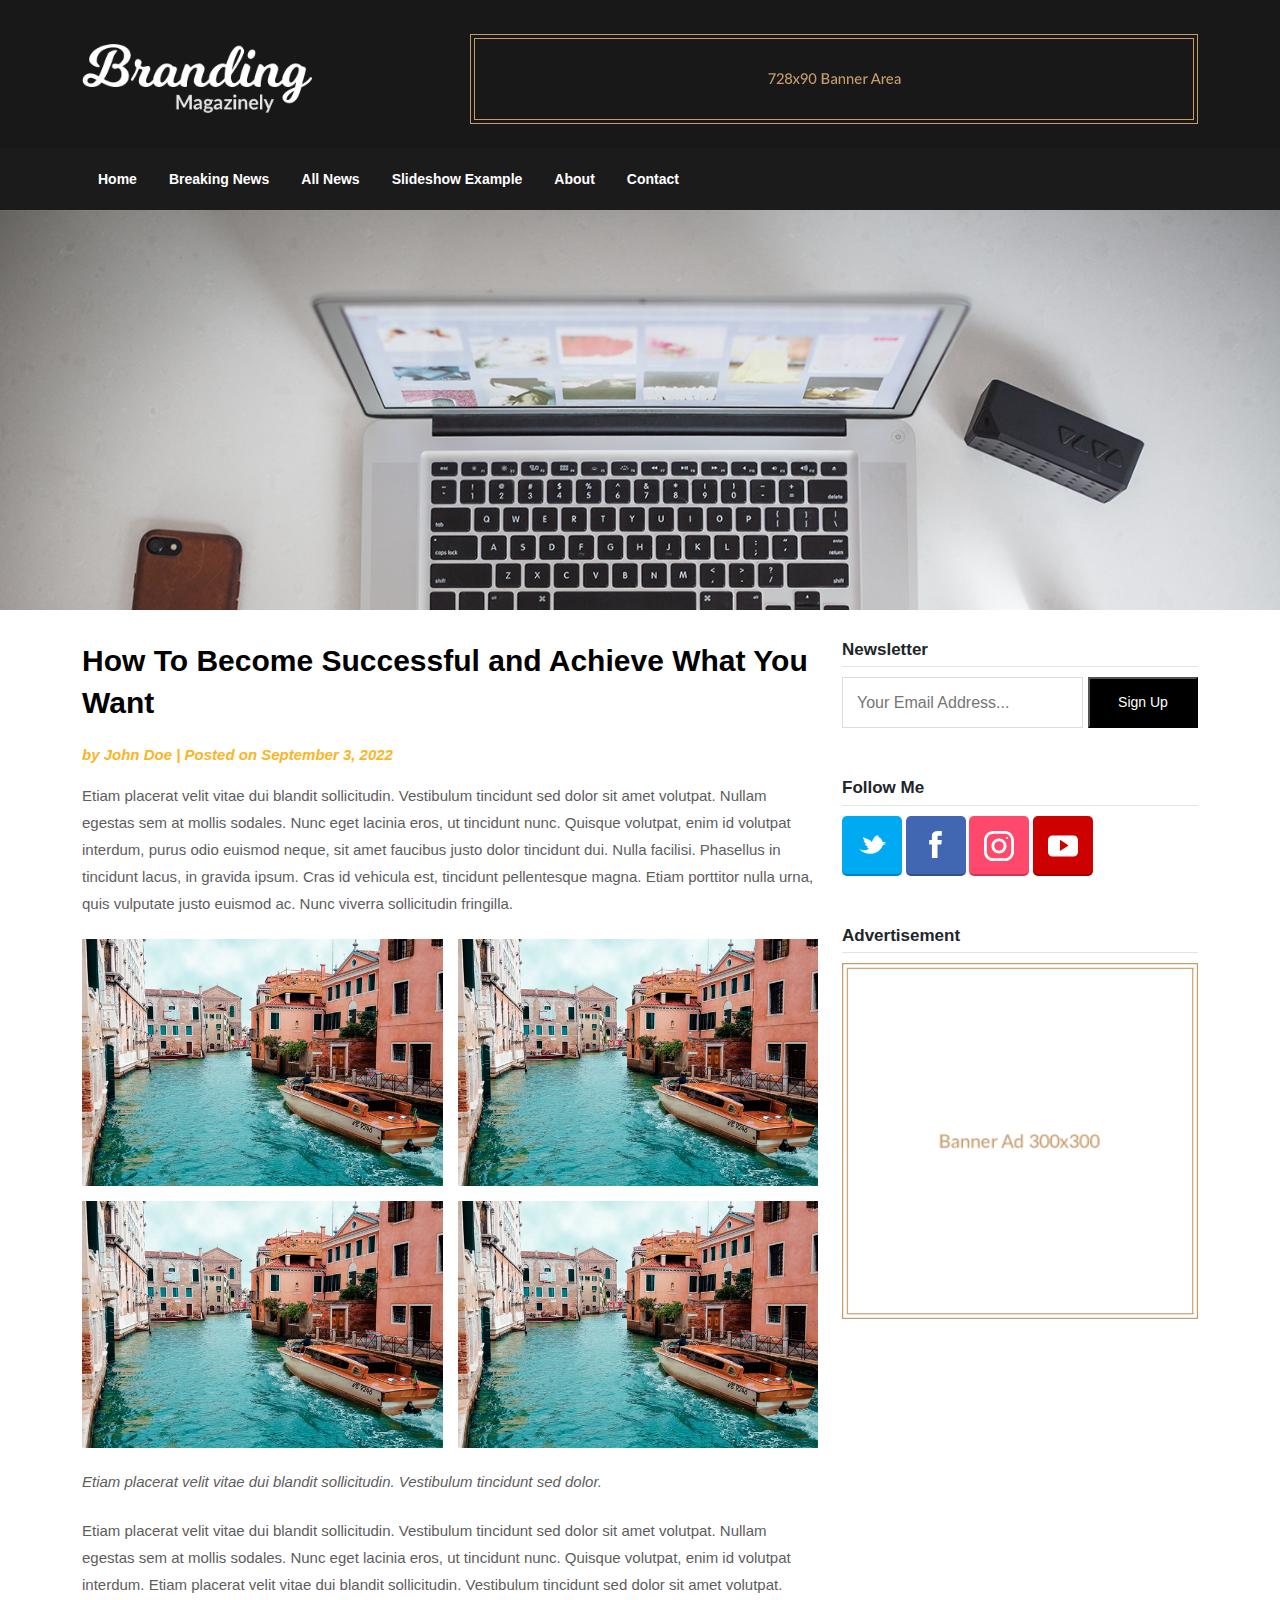
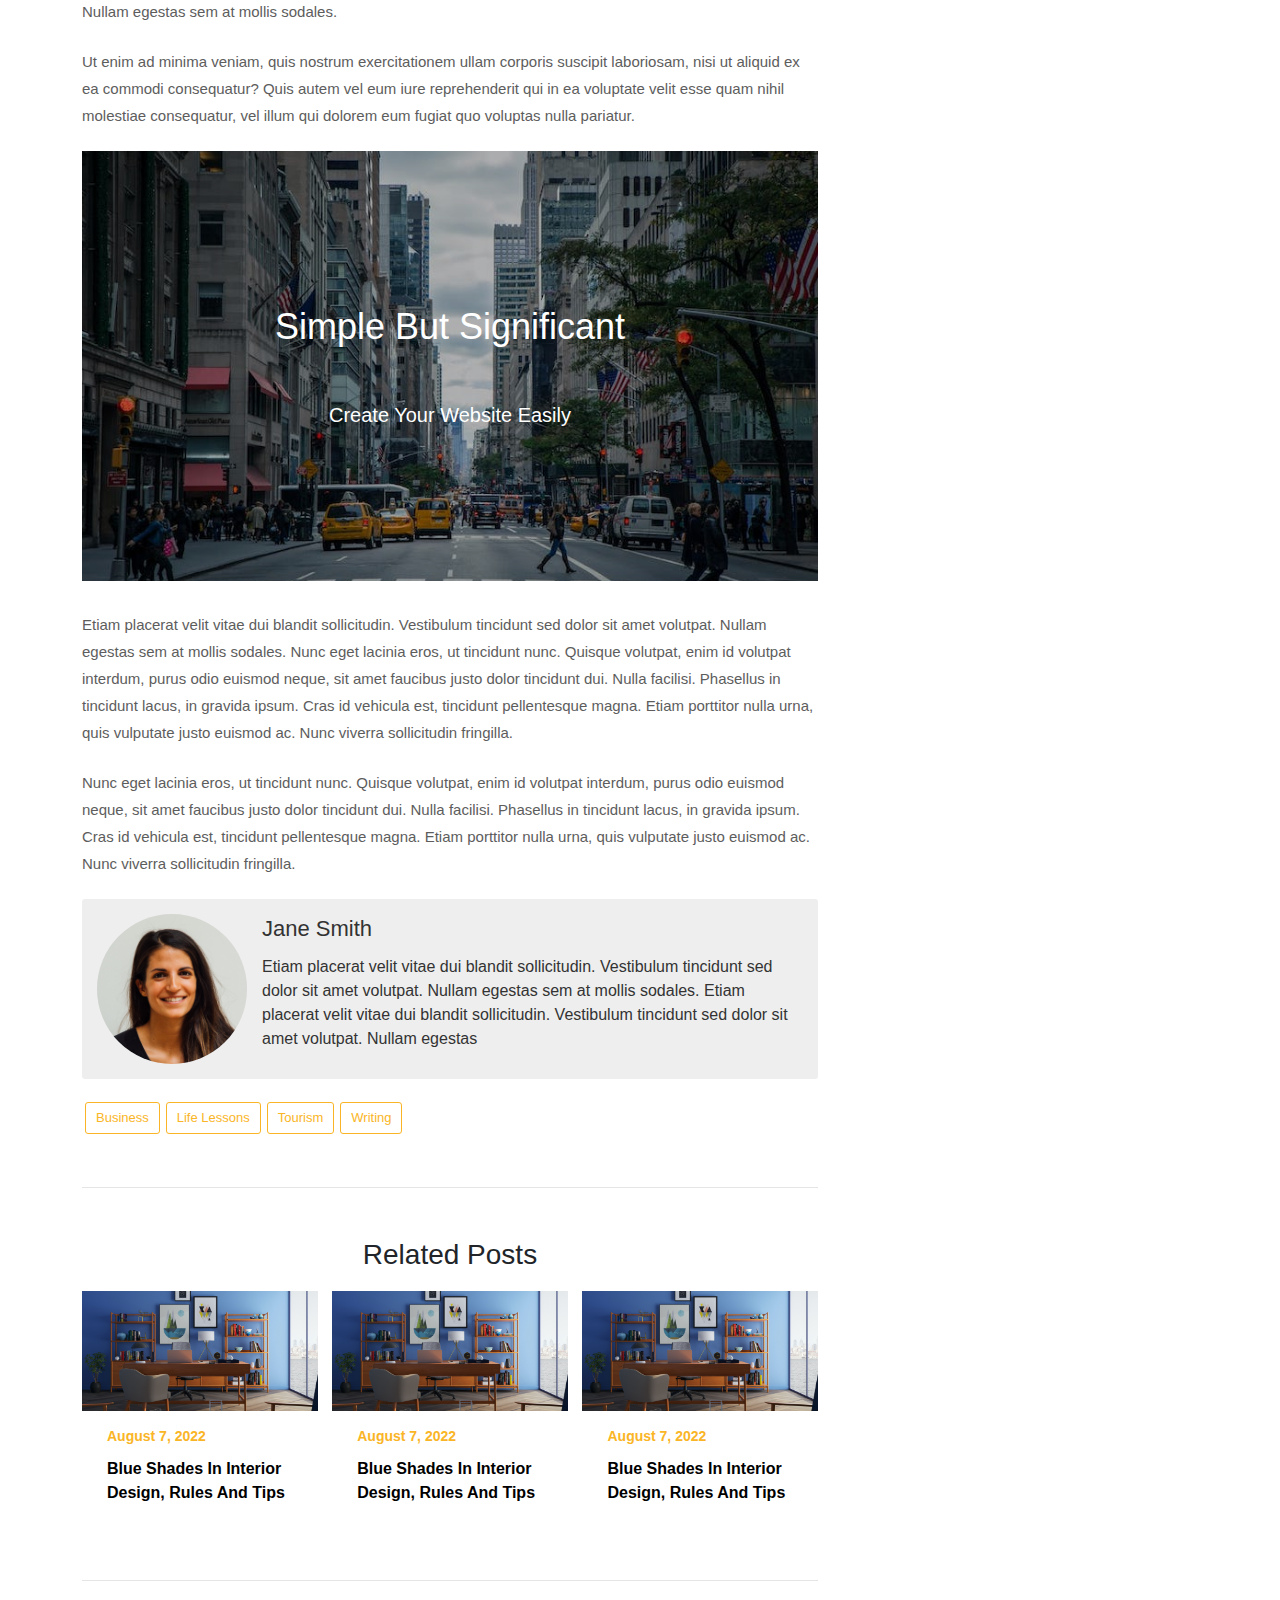
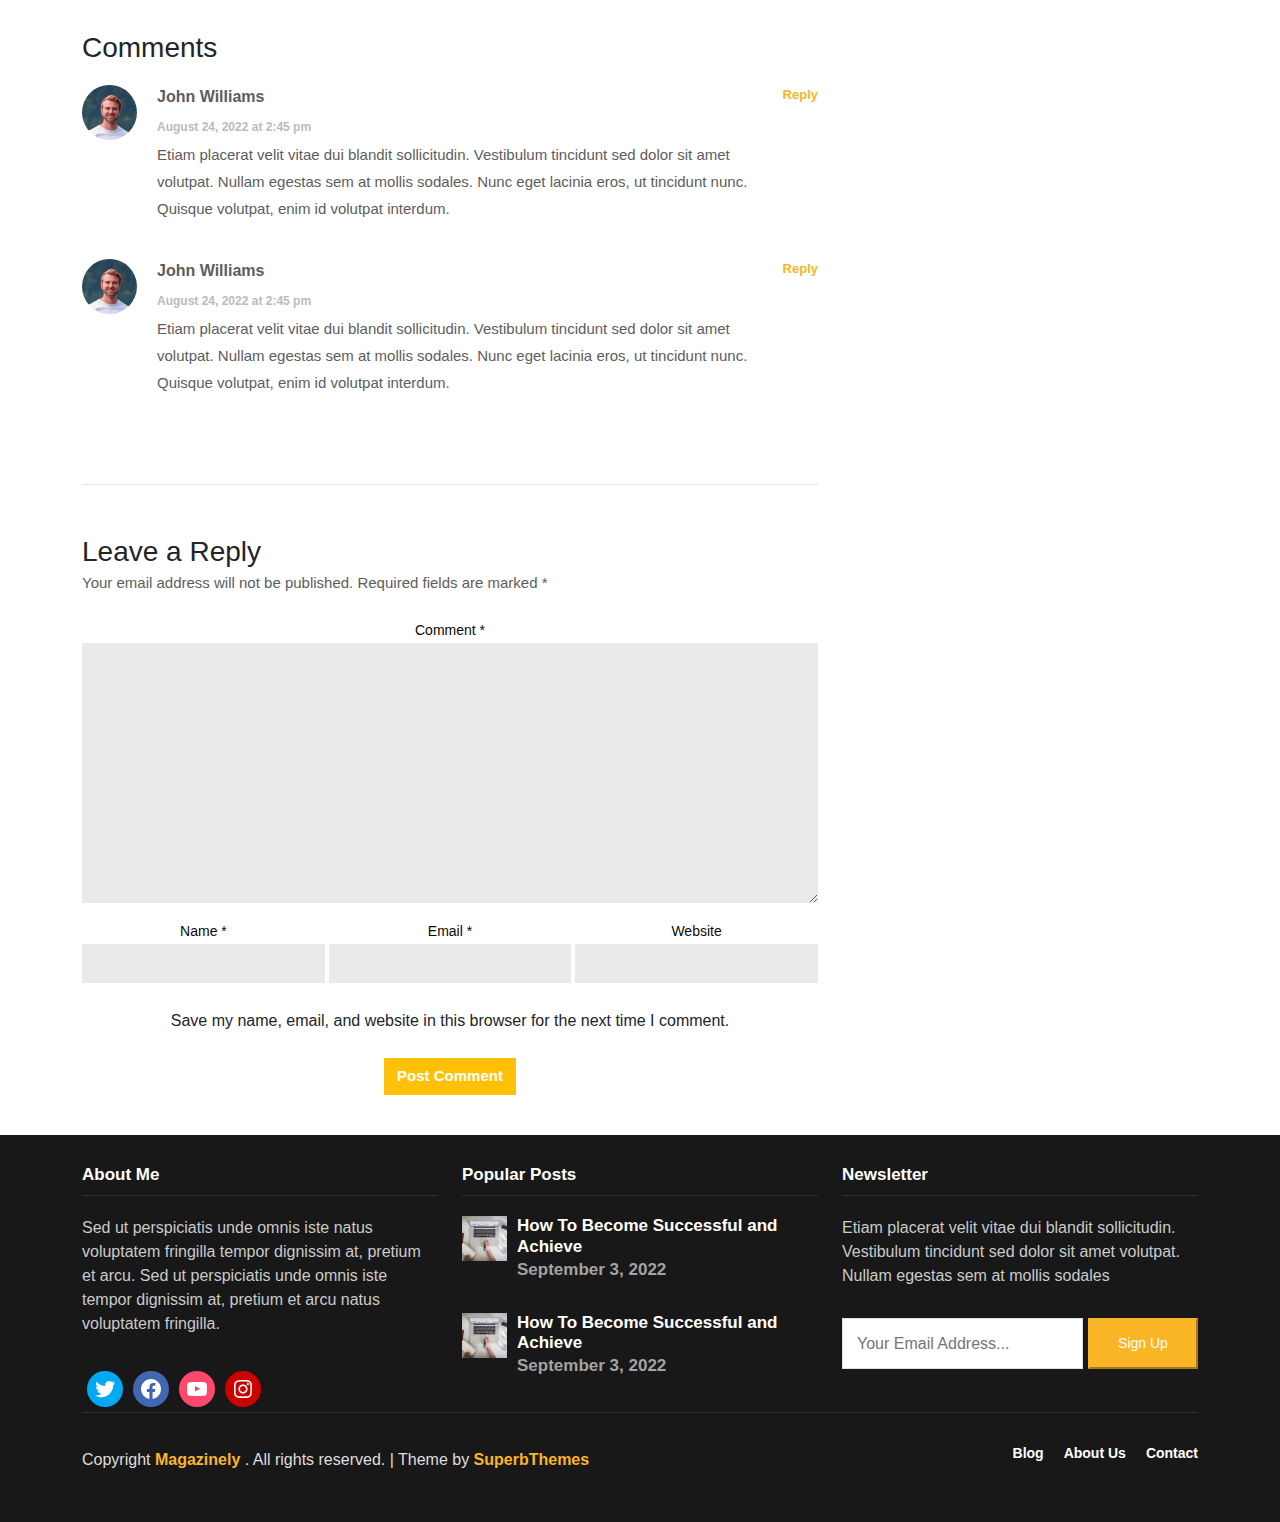
==== commit 8eeb87af: "finish page blog" ====
--- a/blog.html
+++ b/blog.html
@@ -90,7 +90,13 @@
 
     <main>
         <!-- content -->
-        <div class="content" style="padding: 30px 0 40px 0;">
+        <div class="content" style="padding: 0 0 40px 0;">
+            <div class="row">
+                <div class="col-12">
+                    <div class="post-thumbnail">
+                        <img src="img/blog-offer.png" class="attachment-full size-full wp-post-image" alt="" ></div>
+                    </div>
+            </div>
             <div class="container">
                 <div class="row">
                     <div class="col-md-8">
@@ -238,6 +244,39 @@
                                     <a href="#" class="comments-item__link">Reply</a>
                                 </div>
                             </div>
+                            
+                        </div>
+                        <div class="lieave-form">
+                            <h3 class="lieave-form__title">
+                                Leave a Reply
+                            </h3> 
+                            <p class="blog-text">
+                                Your email address will not be published. Required fields are marked *
+                            </p>
+                            <form action="#" class="lieave-form__form">
+                                <label for="#" class="label">
+                                    Comment *
+                                    <textarea rows="10" class="inp" style="height: auto;" required></textarea>
+                                </label>
+                                <div class="form-row">
+                                    <label for="#" class="label">
+                                        Name *
+                                        <input type="text" class="inp" required>
+                                    </label>
+                                    <label for="#" class="label">
+                                        Email *
+                                        <input type="text" class="inp" required>
+                                    </label>
+                                    <label for="#" class="label">
+                                        Website
+                                        <input type="text" class="inp" >
+                                    </label>
+                                </div>
+                                <div class="lieave-form__cooccies">
+                                    Save my name, email, and website in this browser for the next time I comment.
+                                </div>
+                                <button type="submit" class="btn button btn-warning">Post Comment</button>
+                            </form>
                         </div>
                     </div>
                     <div class="col-md-4">
--- a/style/style.css
+++ b/style/style.css
@@ -543,6 +543,13 @@
 
 /* blog ================================================= */
 
+.post-thumbnail {
+    width: 100%;
+    overflow: hidden;
+    max-height: 400px;
+    margin-bottom: 30px;
+}
+
 .blog-meta {
     font-size: 15px;
     font-style: italic;
@@ -761,6 +768,40 @@
     font-size: 13px;
 }
 
+.lieave-form {
+    padding-top: 50px;
+}
+
+.lieave-form__form {
+    text-align: center;
+}
+
+.lieave-form__form label{
+    text-align: center;
+    font-weight: 400;
+}
+
+.lieave-form__form .btn {
+    color: #fff;
+    font-weight: 600;
+    font-size: 15px;
+    border-radius: 0;
+}
+
+.lieave-form__cooccies {
+padding: 10px 0 25px;
+}
+
+.form-row {
+    display: flex;
+    justify-content: space-between;
+}
+
+.form-row .label {
+    width: 33%;
+    
+}
+
 @media screen and (max-width: 992px) {
     .logo {
         margin-bottom: 40px;
@@ -795,6 +836,13 @@
     .content-box {
         flex: 0 0 100%;
         max-width: 100%;
+    }
+
+    .related-post-inner {
+        flex-direction: column;
+    }
+    .related-item {
+        text-align: center;
     }
 }
 
@@ -811,4 +859,17 @@
     .sign {
         padding-top: 30px;
     }
+
+    .form-row {
+        flex-wrap: wrap;
+    }
+
+    .form-row .label {
+        width: 100%;
+        
+    }
+    .block-avtor {
+        flex-direction: column;
+        align-items: center;
+    }
 }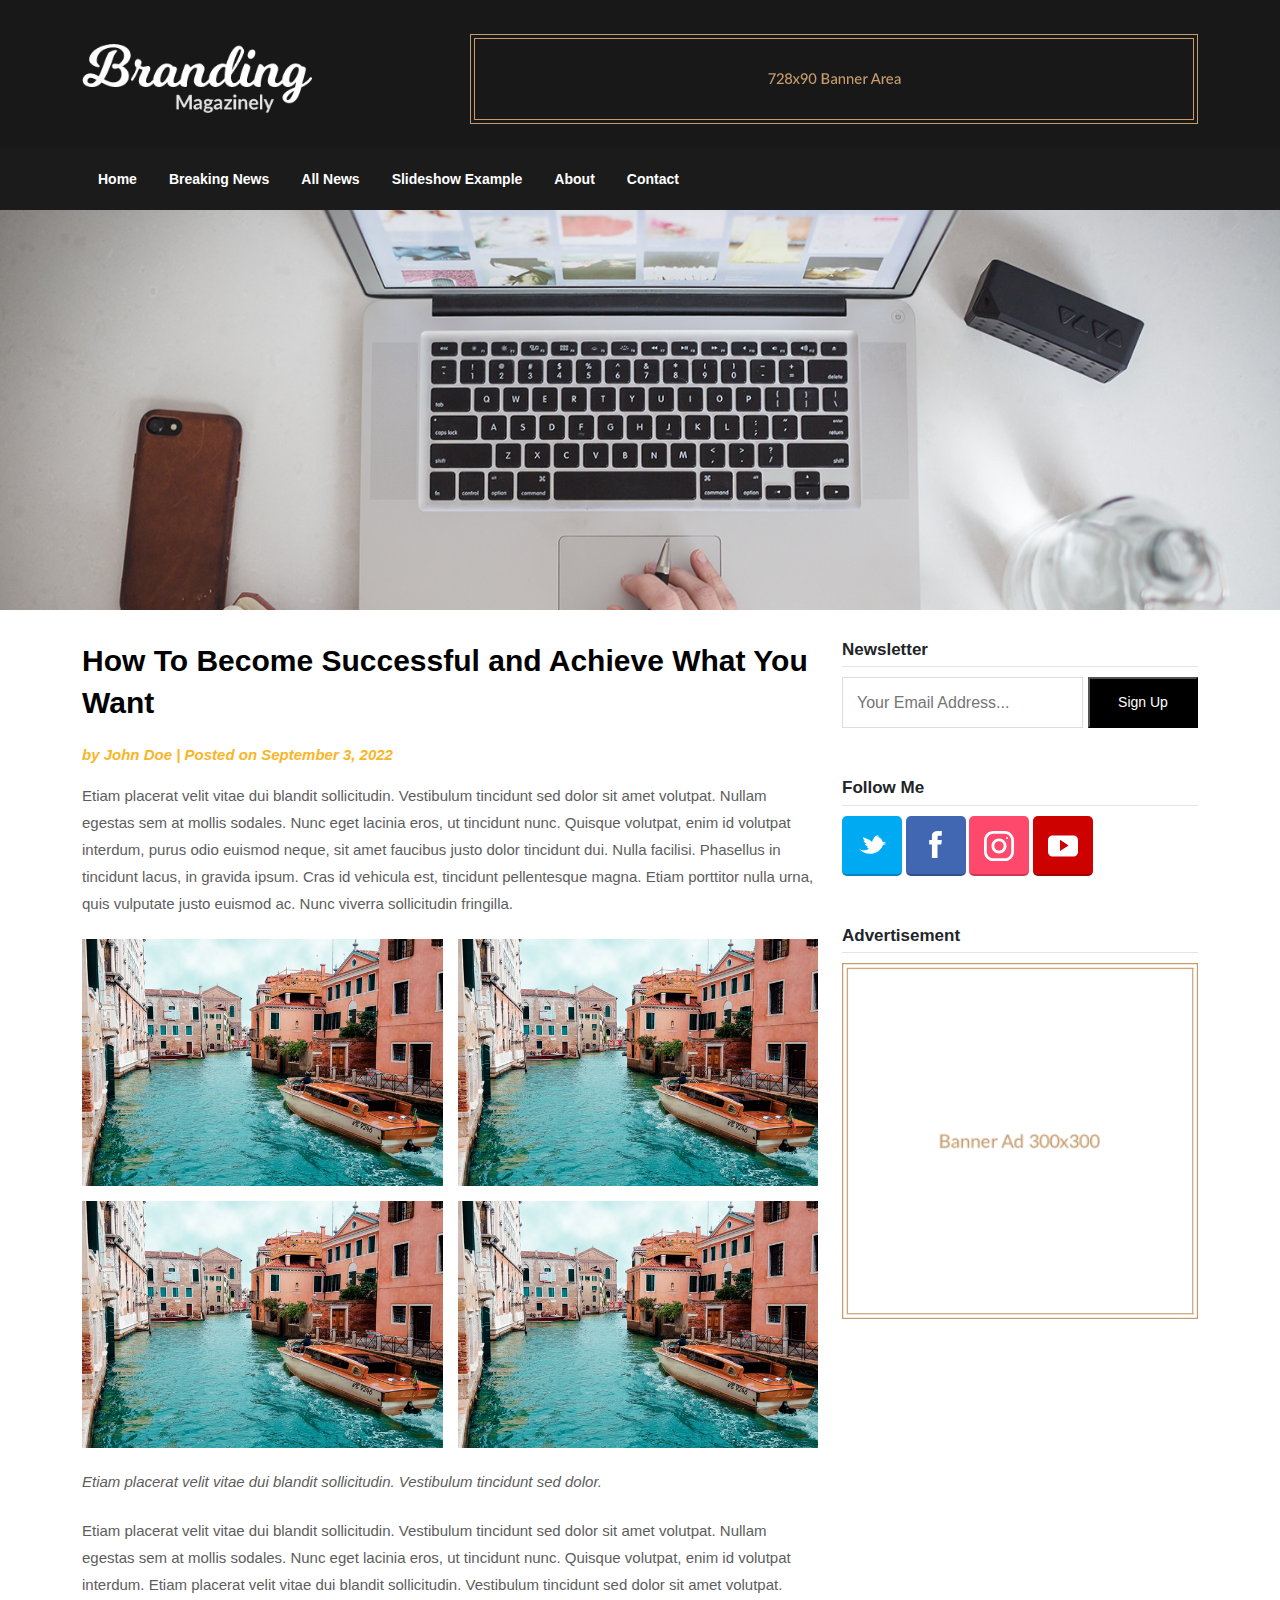
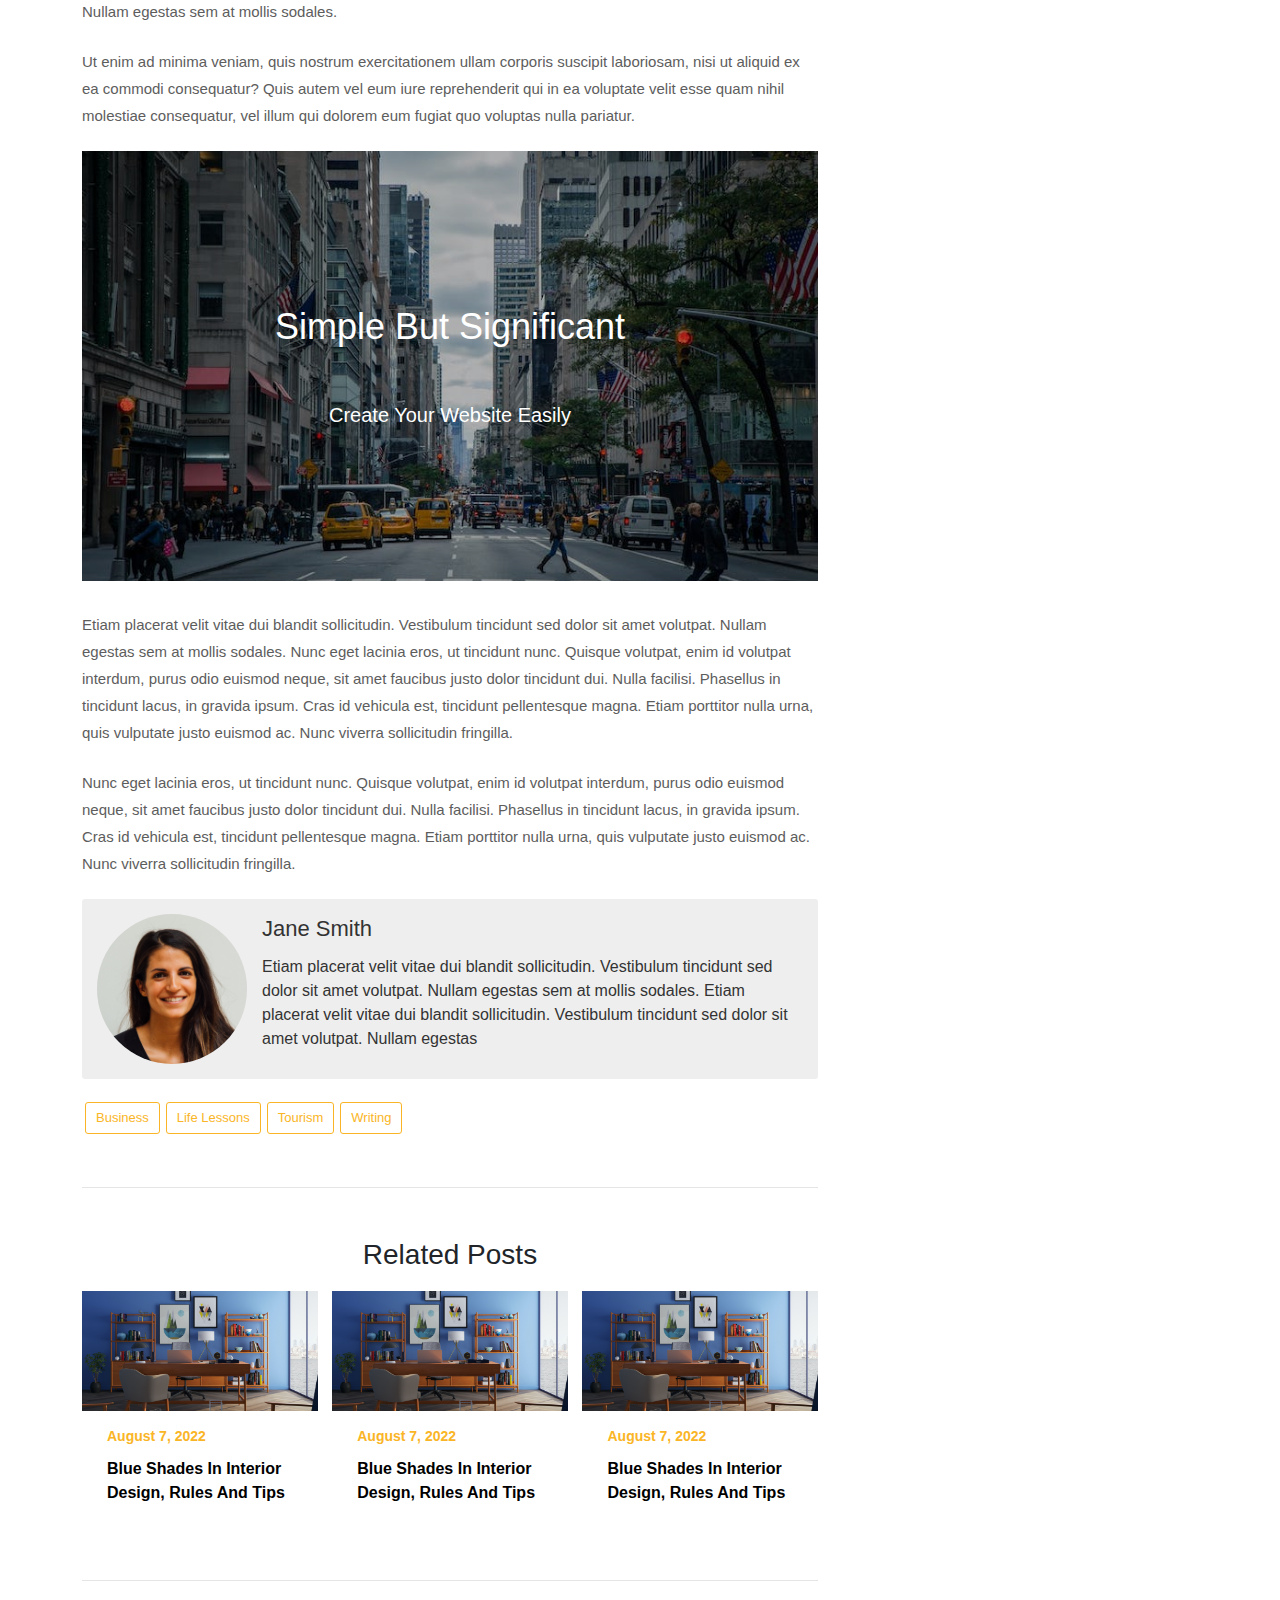
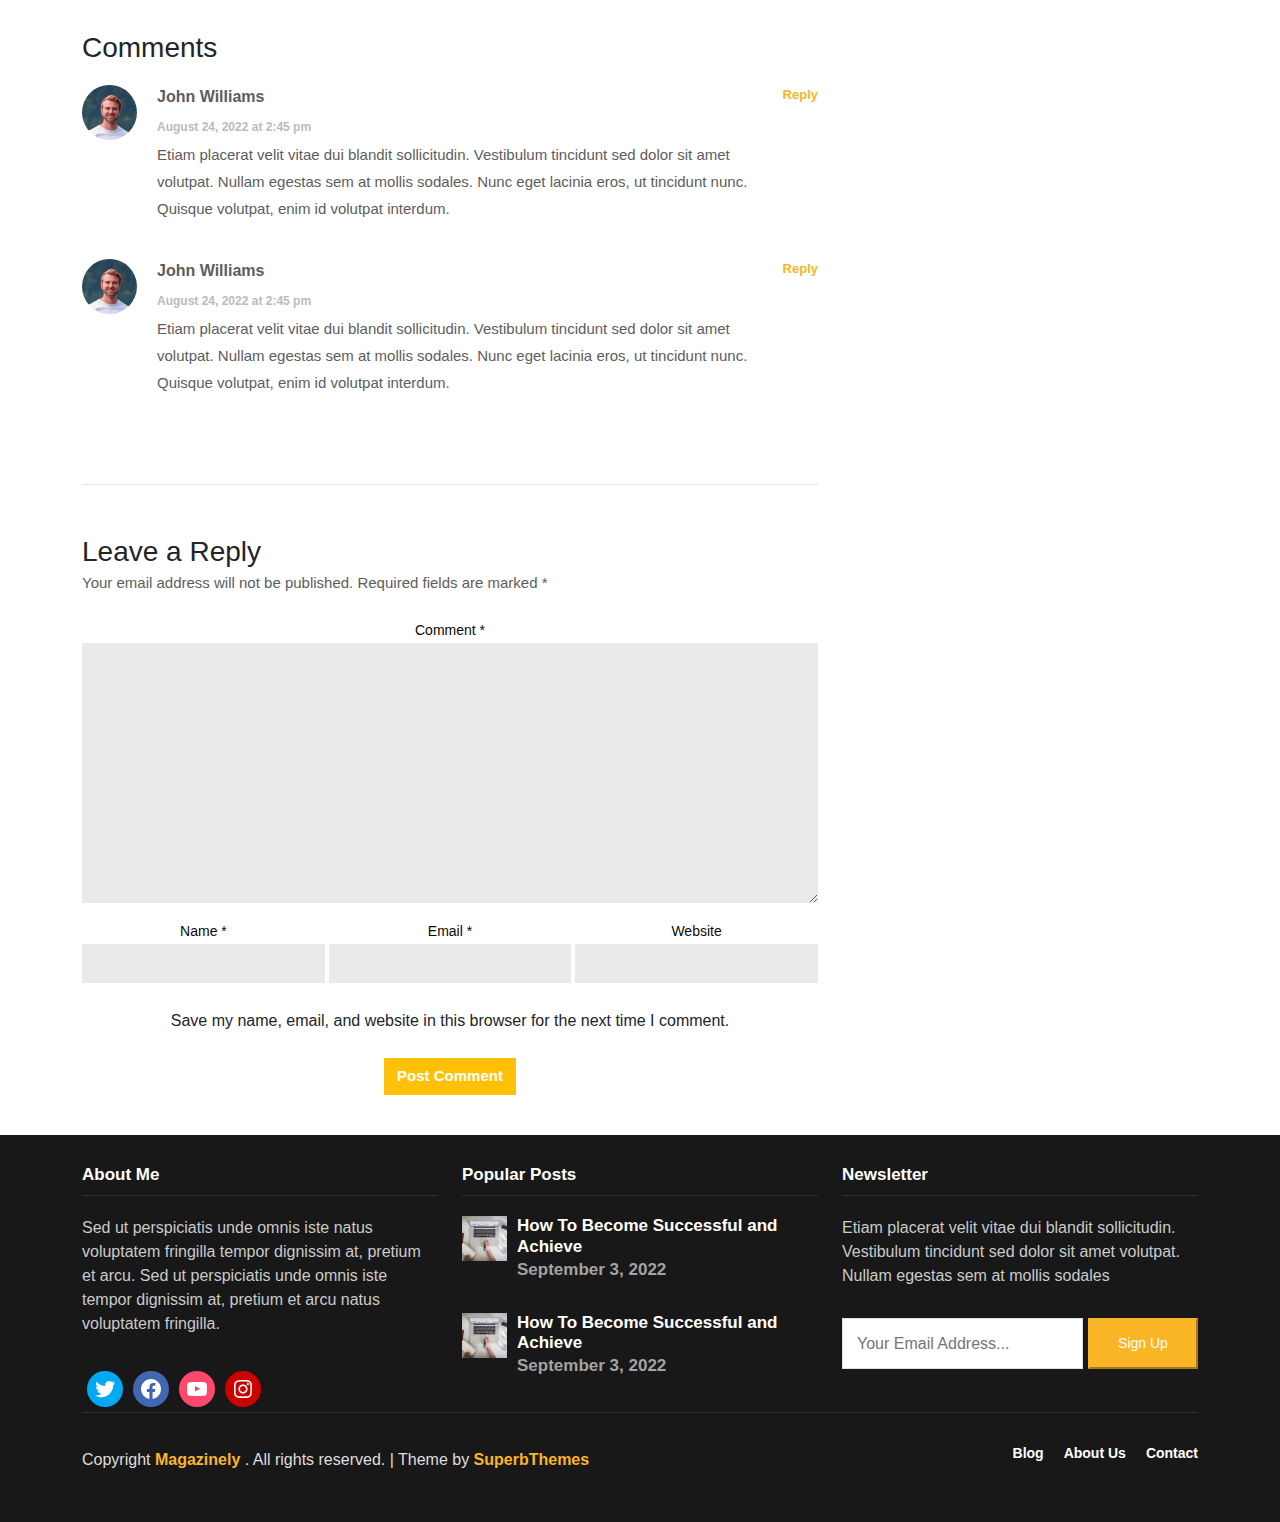
==== commit 2b4d1fb4: "fixed page blog" ====
--- a/blog.html
+++ b/blog.html
@@ -91,12 +91,12 @@
     <main>
         <!-- content -->
         <div class="content" style="padding: 0 0 40px 0;">
-            <div class="row">
-                <div class="col-12">
-                    <div class="post-thumbnail">
-                        <img src="img/blog-offer.png" class="attachment-full size-full wp-post-image" alt="" ></div>
-                    </div>
+            
+            <div class="post-thumbnail">
+                <img src="img/blog-offer.png" class="attachment-full size-full wp-post-image" alt="" >
             </div>
+            
+            
             <div class="container">
                 <div class="row">
                     <div class="col-md-8">
--- a/style/style.css
+++ b/style/style.css
@@ -550,6 +550,11 @@
     margin-bottom: 30px;
 }
 
+.post-thumbnail img {
+    margin-top: -120px;
+    width: 100%;
+}
+
 .blog-meta {
     font-size: 15px;
     font-style: italic;
@@ -844,6 +849,10 @@
     .related-item {
         text-align: center;
     }
+
+    .post-thumbnail img {
+        margin-top: 0;
+    }
 }
 
 @media screen and (max-width: 768px) {
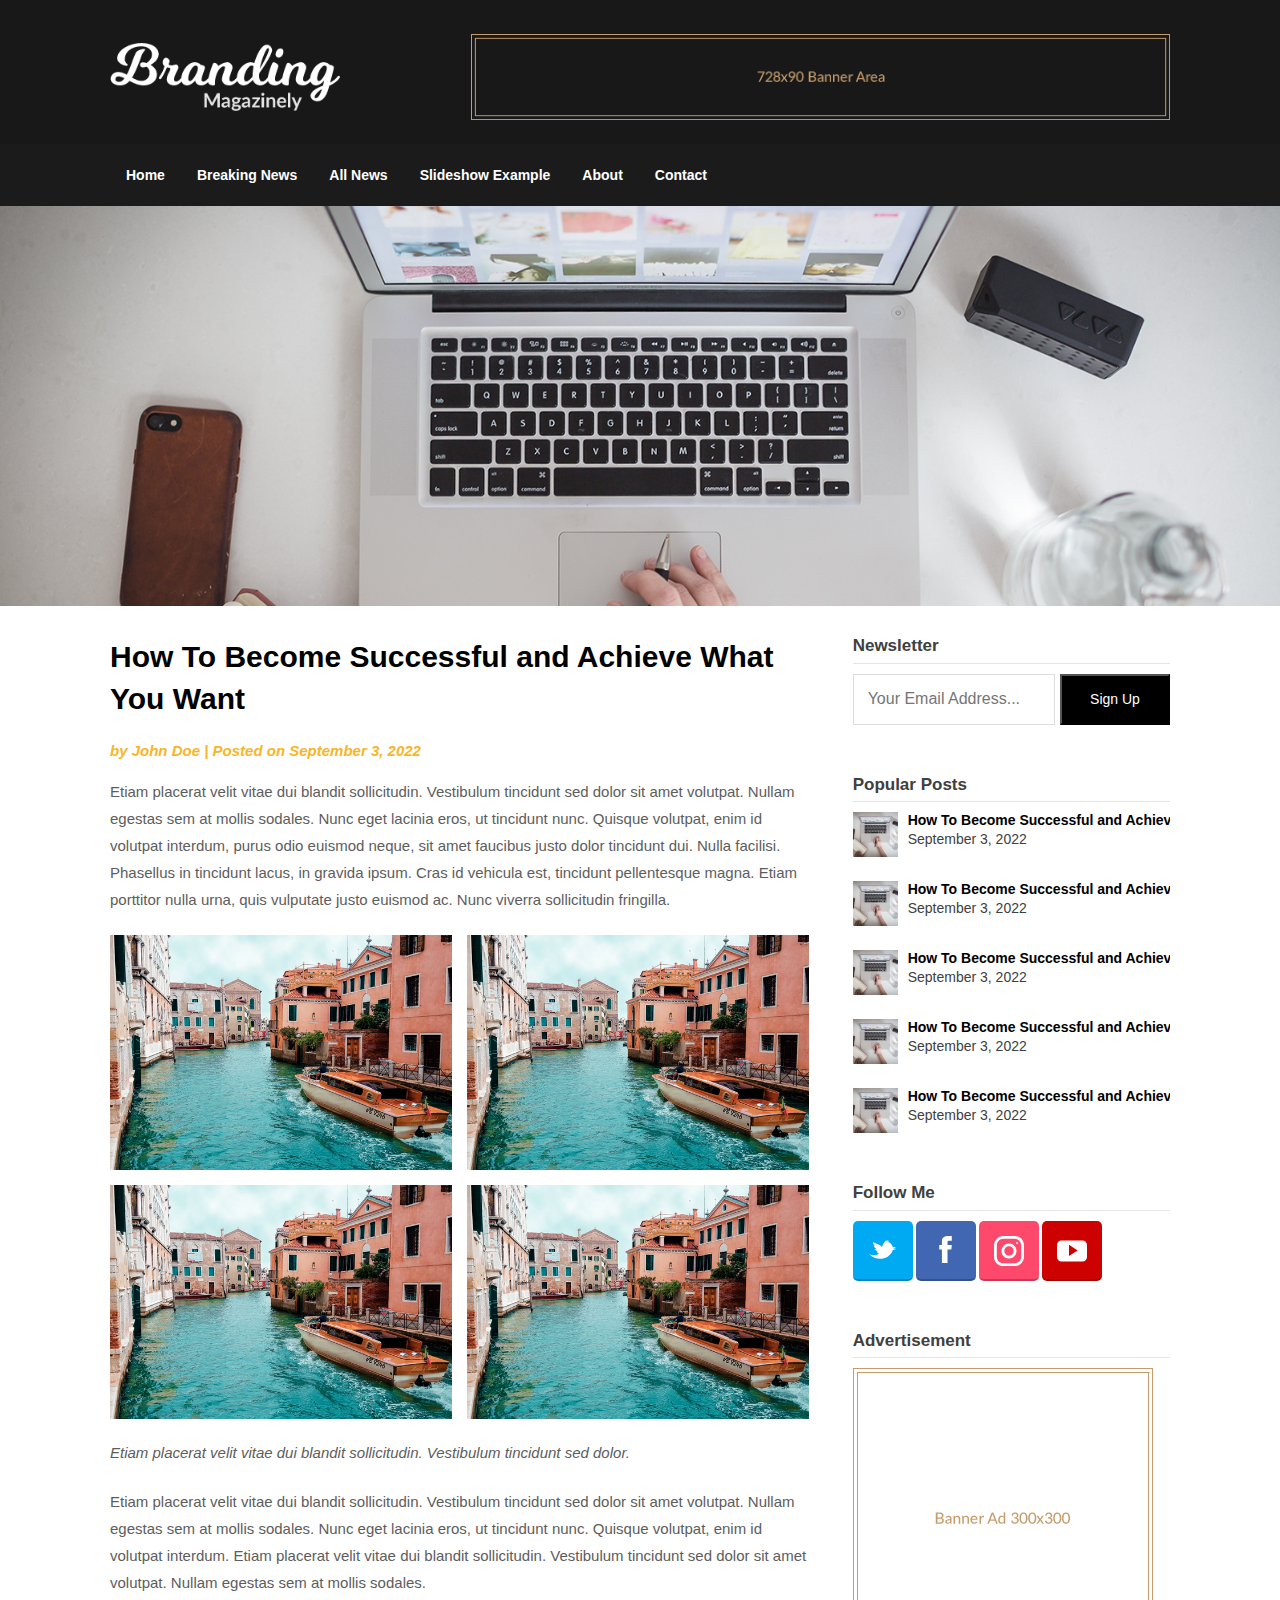
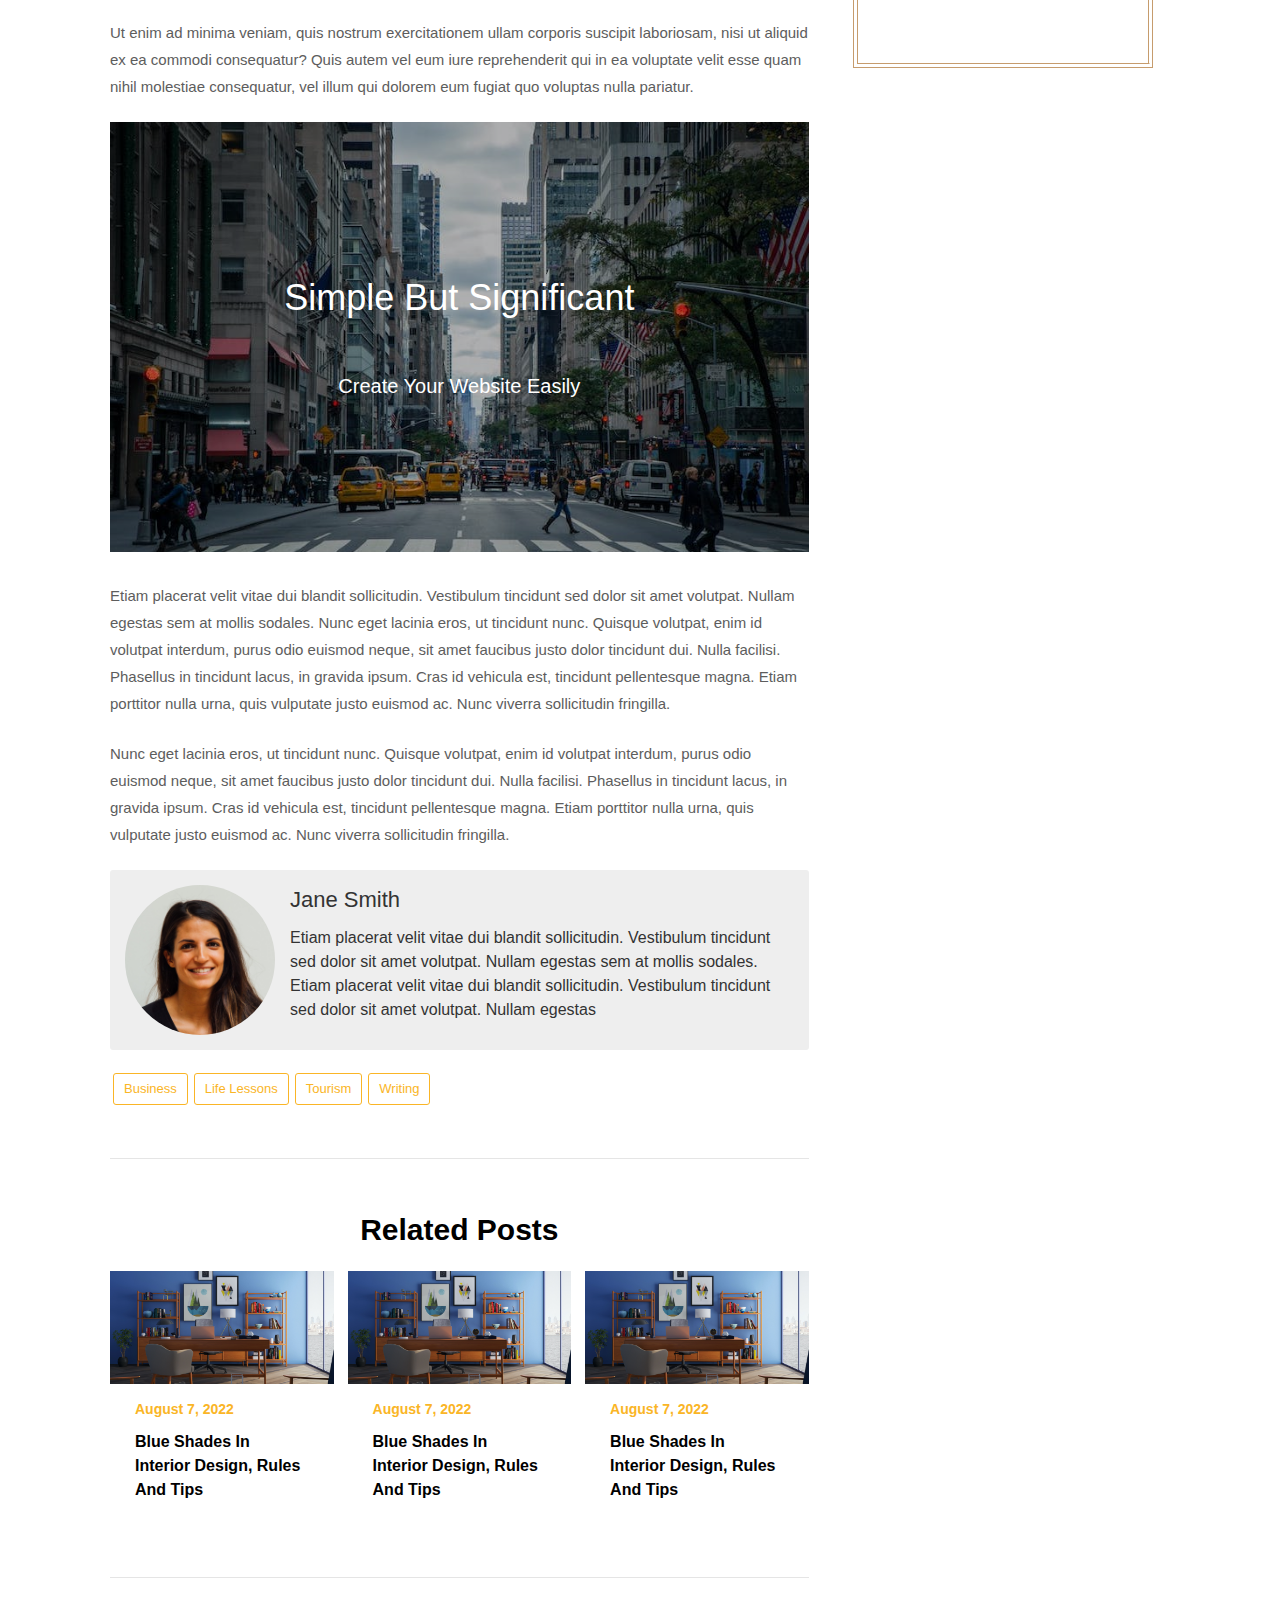
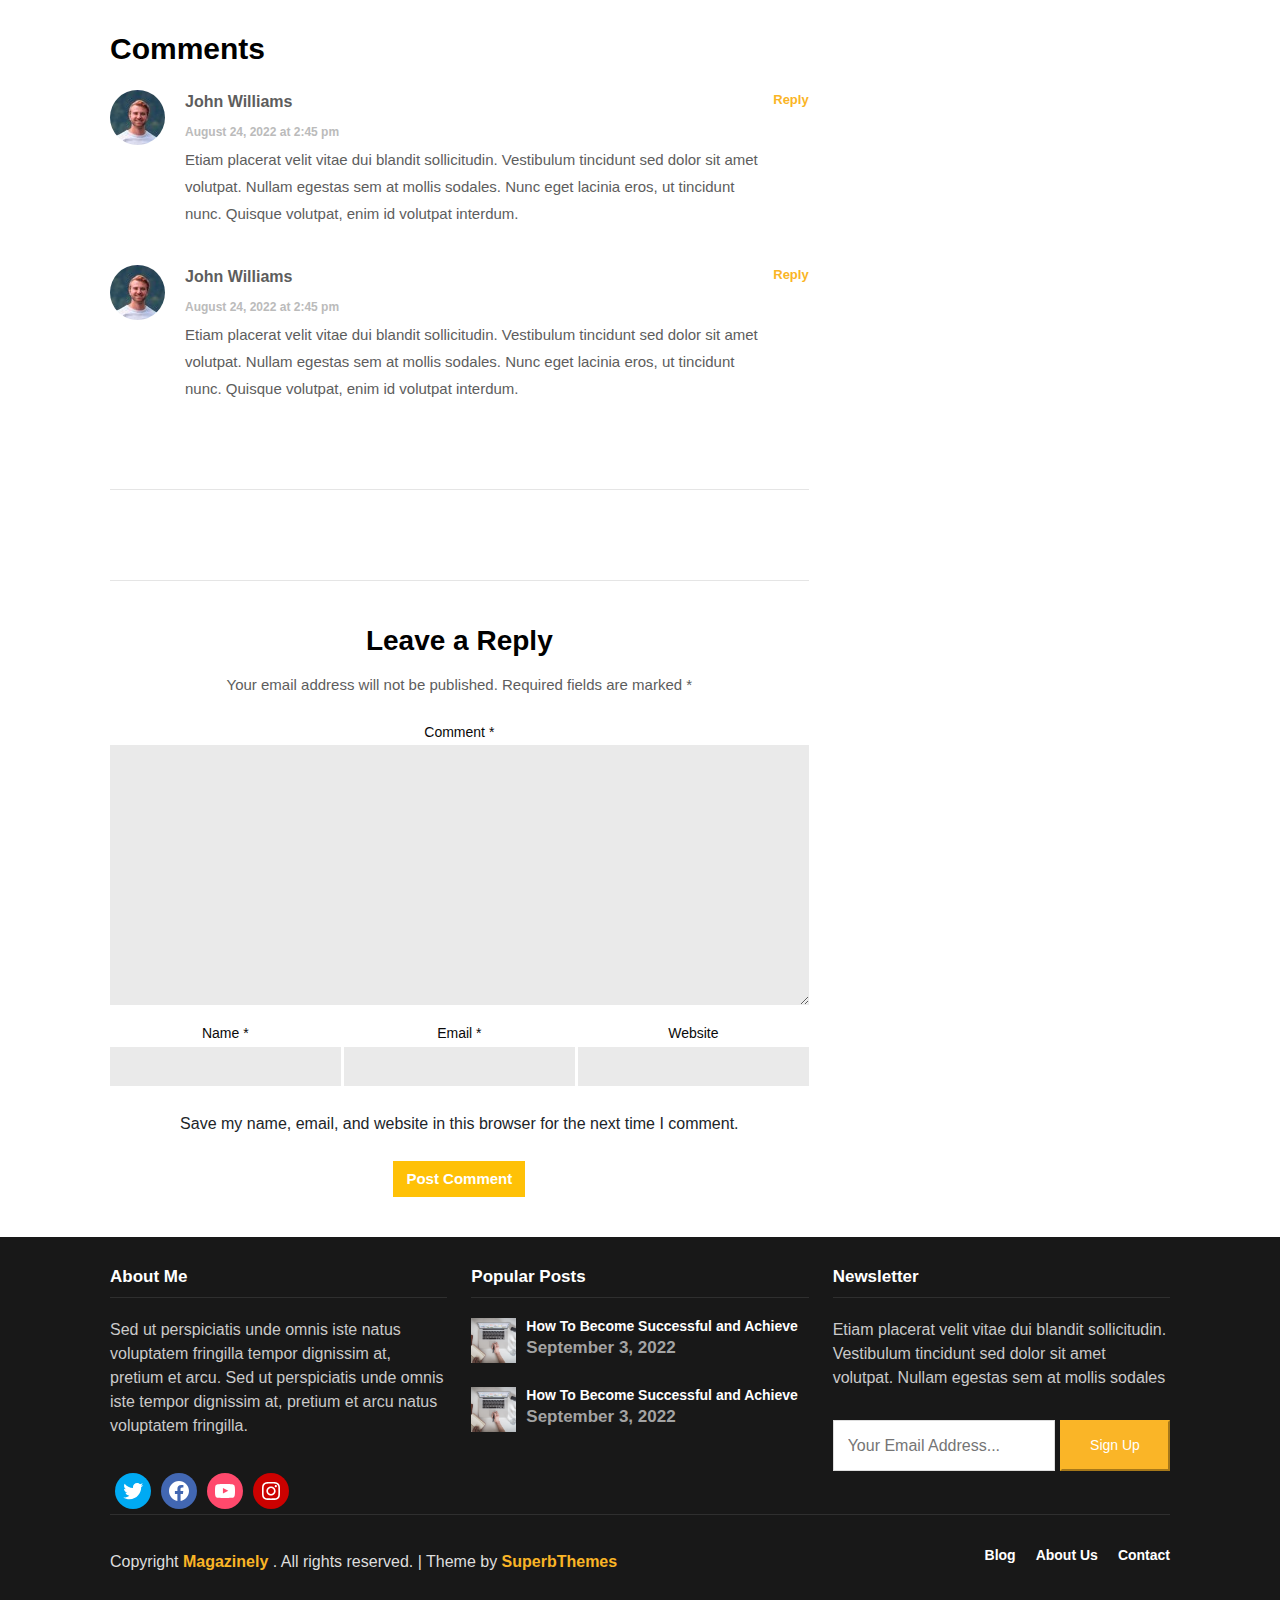
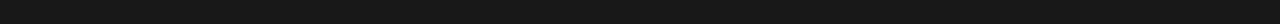
==== commit 3b0c31af: "fixes page blog and contacs" ====
--- a/blog.html
+++ b/blog.html
@@ -281,8 +281,9 @@
                     </div>
                     <div class="col-md-4">
                         <div class="content-right">
+
                             <div class="sign">
-                                <h3 class="sign-title">
+                                <h3 class="sign-title sidebar-title">
                                     Newsletter
                                 </h3>
                                 <div class="newsletter-example">
@@ -291,9 +292,93 @@
                                 </div>
                             </div>
 
+                            <div class="popular-posts">
+                                <h3 class="sign-title sidebar-title">
+                                    Popular Posts
+                                </h3>
+                                <ul class="pbposts">
+                                    <li class="pbpost">
+                                        <a class="pbpost__img" href="#">
+                                            <img src="img/featured-image-3-4-150x150.png" alt="">
+                                        </a>
+                                        <div class="pbpost-info">
+                                            <a href="#">
+                                                <h4 class="pbpost__title">
+                                                    How To Become Successful and Achieve
+                                                </h4>
+                                            </a>
+                                            <div class="pbpost__meta">
+                                                September 3, 2022
+                                            </div>
+                                        </div>
+                                    </li>
+                                    <li class="pbpost">
+                                        <a class="pbpost__img" href="#">
+                                            <img src="img/featured-image-3-4-150x150.png" alt="">
+                                        </a>
+                                        <div class="pbpost-info">
+                                            <a href="#">
+                                                <h4 class="pbpost__title">
+                                                    How To Become Successful and Achieve
+                                                </h4>
+                                            </a>
+                                            <div class="pbpost__meta">
+                                                September 3, 2022
+                                            </div>
+                                        </div>
+                                    </li>
+                                    <li class="pbpost">
+                                        <a class="pbpost__img" href="#">
+                                            <img src="img/featured-image-3-4-150x150.png" alt="">
+                                        </a>
+                                        <div class="pbpost-info">
+                                            <a href="#">
+                                                <h4 class="pbpost__title">
+                                                    How To Become Successful and Achieve
+                                                </h4>
+                                            </a>
+                                            <div class="pbpost__meta">
+                                                September 3, 2022
+                                            </div>
+                                        </div>
+                                    </li>
+                                    <li class="pbpost">
+                                        <a class="pbpost__img" href="#">
+                                            <img src="img/featured-image-3-4-150x150.png" alt="">
+                                        </a>
+                                        <div class="pbpost-info">
+                                            <a href="#">
+                                                <h4 class="pbpost__title">
+                                                    How To Become Successful and Achieve
+                                                </h4>
+                                            </a>
+                                            <div class="pbpost__meta">
+                                                September 3, 2022
+                                            </div>
+                                        </div>
+                                    </li>
+                                    <li class="pbpost">
+                                        <a class="pbpost__img" href="#">
+                                            <img src="img/featured-image-3-4-150x150.png" alt="">
+                                        </a>
+                                        <div class="pbpost-info">
+                                            <a href="#">
+                                                <h4 class="pbpost__title">
+                                                    How To Become Successful and Achieve
+                                                </h4>
+                                            </a>
+                                            <div class="pbpost__meta">
+                                                September 3, 2022
+                                            </div>
+                                        </div>
+                                    </li>
+    
+                                </ul>
+                            </div>
+
 
                             <div class="social">
-                                <h3 class="sign-title">
+                                <h3 class="sign-title sidebar-title">
                                     Follow Me
                                 </h3>
                                 <ul class="social-list">
@@ -351,10 +436,10 @@
                             </div>
 
                             <div class="content-banner">
-                                <h3 class="sign-title">
+                                <h3 class="sign-title sidebar-title">
                                     Advertisement
                                 </h3>
-                                <div class="newsletter-example">
+                                <div class="newsletter-example newsletter-adv">
                                     <img src="img/banner 300.png" alt="">
                                 </div>
                             </div>
--- a/style/style.css
+++ b/style/style.css
@@ -9,13 +9,11 @@
     box-sizing: inherit;
 }
 
-/* .row {
-    width: 100%;
-}
-
-.row > div {
-    padding: 0;
-} */
+.container {
+    width: 1200px;
+    padding-right: 40px;
+    padding-left: 40px;
+}
 
 body {
     font-family: 'Open Sans',helvetica,'helvetica neue',arial,sans-serif;
@@ -51,17 +49,13 @@
     font-family: inherit;
 }
 
-.container {
-    /* max-width: 1200px;
-    padding: 0 40px;
-    margin: 0 auto; */
-}
-
-@media (max-width: 564px) {
+
+
+/* @media (max-width: 564px) {
     .container {
         padding: 0 10px;
     } 
-}
+} */
 
 
 .header {
@@ -199,6 +193,10 @@
 
 .content {
     padding: 0 0 40px 0;
+}
+
+.content-right {
+    padding-left: 20px;
 }
 
 .page-title  {
@@ -252,7 +250,7 @@
 .sign {
     margin-bottom: 50px;
 }
-.sign-title {
+.sidebar-title {
     font-weight: 900;
     font-size: 17px;
     border-bottom: 1px solid #e4e4e4;
@@ -260,11 +258,18 @@
     margin-bottom: 10px;
     margin-top: 0;
     font-family: 'Open Sans', helvetica, 'helvetica neue', arial, sans-serif;
+    color: #404040;
 }
 
 .newsletter-example {
     display: flex;
     width: 100%;
+}
+
+.newsletter-adv {
+    max-width: 300px;
+    width: 100%;
+    height: 300px;
 }
 
 .newsletter-example input[type="email"] {
@@ -295,7 +300,8 @@
 
 .pbpost {
     display: flex;
-    margin-bottom: 30px;
+    margin-bottom: 24px;
+    overflow: hidden;
     
 }
 
@@ -310,11 +316,12 @@
 }
 
 .pbpost__title {
-    font-weight: 900;
-    font-size: 17px;
+    font-weight: 600;
+    font-size: 14px;
     margin-top: 0;
     font-family: 'Open Sans', helvetica, 'helvetica neue', arial, sans-serif;
-    color: #404040;
+    color: #000;
+    white-space: nowrap;
 }
 
 .pbpost__meta {
@@ -495,27 +502,15 @@
     padding: 10px;
     box-shadow: 0 0 0;
     display: block;
-    /* -webkit-box-sizing: border-box; */
     box-sizing: border-box;
     width: 100%;
     height: 2.4375rem;
     margin: 0 0 1rem;
-    /* padding: 0.5rem; */
-    /* border: 1px solid #cacaca; */
-    /* border-radius: 0; */
-    /* background-color: #fefefe; */
-    /* -webkit-box-shadow: inset 0 1px 2px rgba(10, 10, 10, 0.1); */
-    /* box-shadow: inset 0 1px 2px rgba(10, 10, 10, 0.1); */
     font-family: inherit;
     font-size: 1rem;
     font-weight: normal;
     line-height: 1.5;
-    /* color: #0a0a0a; */
-    /* -webkit-transition: border-color 0.25s ease-in-out, -webkit-box-shadow 0.5s; */
-    /* transition: border-color 0.25s ease-in-out, -webkit-box-shadow 0.5s; */
-    /* transition: box-shadow 0.5s, border-color 0.25s ease-in-out; */
     transition: box-shadow 0.5s, border-color 0.25s ease-in-out, -webkit-box-shadow 0.5s;
-    /* -webkit-appearance: none; */
     -moz-appearance: none;
     appearance: none;
 }
@@ -686,6 +681,15 @@
 .related-post__title {
     text-align: center;
     margin-bottom: 20px;
+
+    color: #000;
+    margin-bottom: 20px;
+    font-size: 30px;
+    font-style: normal;
+    line-height: 140%;
+    font-weight: 700;
+    font-family: 'Open Sans','Open Sans',helvetica,'helvetica neue',arial,sans-serif;
+    text-align: center;
 }
 
 .related-item {
@@ -726,6 +730,13 @@
 
 .comments-title {
     margin-bottom: 20px;
+
+    color: #000;
+    font-size: 30px;
+    font-style: normal;
+    line-height: 140%;
+    font-weight: 700;
+    font-family: 'Open Sans','Open Sans',helvetica,'helvetica neue',arial,sans-serif;
 }
 
 
@@ -775,6 +786,20 @@
 
 .lieave-form {
     padding-top: 50px;
+    text-align: center;
+}
+
+.lieave-form__title {
+    color: #000;
+    margin-bottom: 10px;
+    font-size: 28px;
+    margin-top: 40px;
+    padding-top: 40px;
+    font-style: normal;
+    line-height: 140%;
+    font-weight: 700;
+    font-family: 'Open Sans','Open Sans',helvetica,'helvetica neue',arial,sans-serif;
+    border-top: 1px solid rgba(0,0,0,.1);
 }
 
 .lieave-form__form {
@@ -852,6 +877,10 @@
 
     .post-thumbnail img {
         margin-top: 0;
+    }
+
+    .content-right {
+        padding-left: 0;
     }
 }
 
@@ -881,4 +910,15 @@
         flex-direction: column;
         align-items: center;
     }
+
+    .footer-column {
+        margin-bottom: 30px;
+    }
+}
+
+@media screen and (max-width: 576px) {
+    .container {
+        width: 100%;
+
+    }
 }